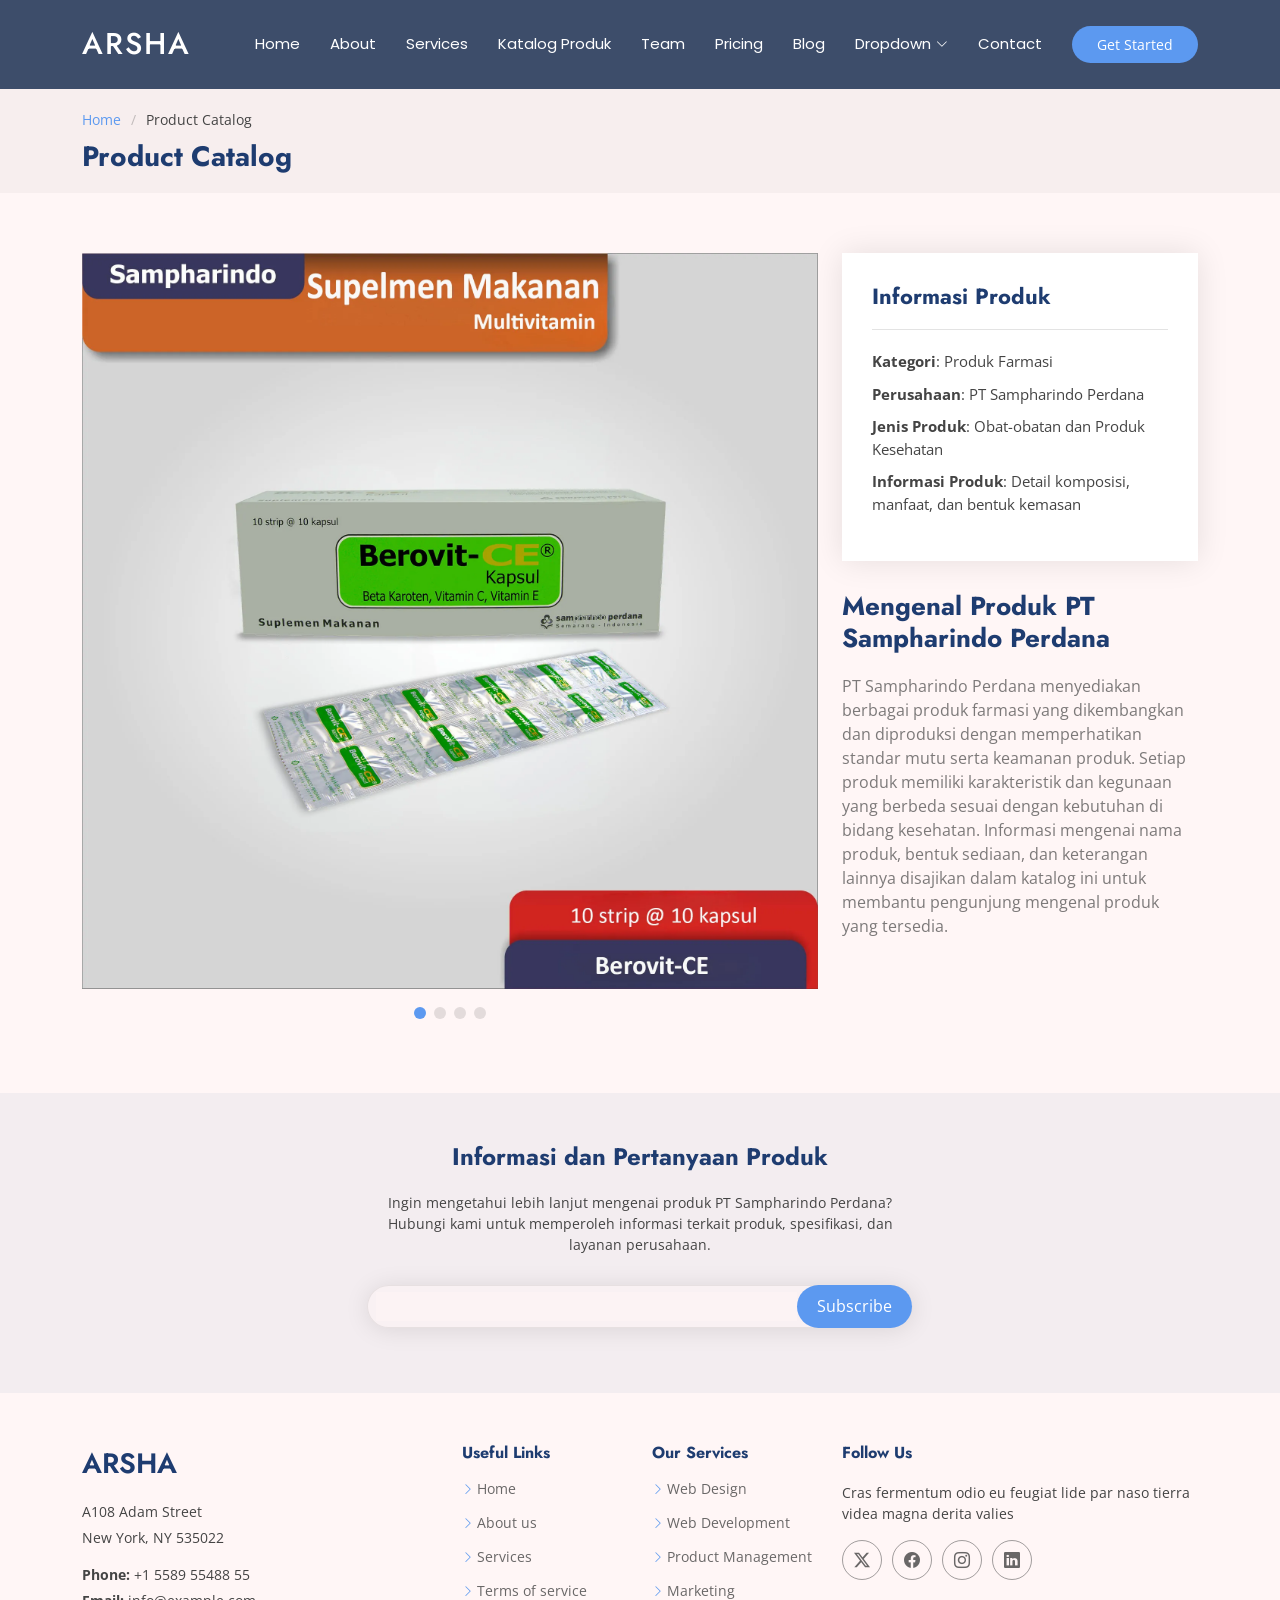
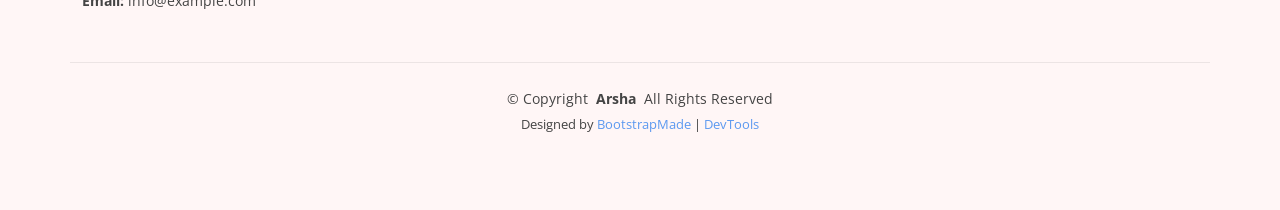
==== portfolio-details.html @ 128c1811 "first commit" ====
<!DOCTYPE html>
<html lang="en">

<head>
  <meta charset="utf-8">
  <meta content="width=device-width, initial-scale=1.0" name="viewport">
  <title>Portfolio Details - Arsha Bootstrap Template</title>
  <meta name="description" content="">
  <meta name="keywords" content="">

  <!-- Favicons -->
  <link href="assets/img/favicon.png" rel="icon">
  <link href="assets/img/apple-touch-icon.png" rel="apple-touch-icon">

  <!-- Fonts -->
  <link href="https://fonts.googleapis.com" rel="preconnect">
  <link href="https://fonts.gstatic.com" rel="preconnect" crossorigin>
  <link href="https://fonts.googleapis.com/css2?family=Open+Sans:ital,wght@0,300;0,400;0,500;0,600;0,700;0,800;1,300;1,400;1,500;1,600;1,700;1,800&family=Poppins:ital,wght@0,100;0,200;0,300;0,400;0,500;0,600;0,700;0,800;0,900;1,100;1,200;1,300;1,400;1,500;1,600;1,700;1,800;1,900&family=Jost:ital,wght@0,100;0,200;0,300;0,400;0,500;0,600;0,700;0,800;0,900;1,100;1,200;1,300;1,400;1,500;1,600;1,700;1,800;1,900&display=swap" rel="stylesheet">

  <!-- Vendor CSS Files -->
  <link href="assets/vendor/bootstrap/css/bootstrap.min.css" rel="stylesheet">
  <link href="assets/vendor/bootstrap-icons/bootstrap-icons.css" rel="stylesheet">
  <link href="assets/vendor/aos/aos.css" rel="stylesheet">
  <link href="assets/vendor/glightbox/css/glightbox.min.css" rel="stylesheet">
  <link href="assets/vendor/swiper/swiper-bundle.min.css" rel="stylesheet">

  <!-- Main CSS File -->
  <link href="assets/css/main.css" rel="stylesheet">

  <!-- =======================================================
  * Template Name: Arsha
  * Template URL: https://bootstrapmade.com/arsha-free-bootstrap-html-template-corporate/
  * Updated: Feb 22 2025 with Bootstrap v5.3.3
  * Author: BootstrapMade.com
  * License: https://bootstrapmade.com/license/
  ======================================================== -->
</head>

<body class="portfolio-details-page">

  <header id="header" class="header d-flex align-items-center sticky-top">
    <div class="container-fluid container-xl position-relative d-flex align-items-center">

      <a href="index.html" class="logo d-flex align-items-center me-auto">
        <!-- Uncomment the line below if you also wish to use an image logo -->
        <!-- <img src="assets/img/logo.webp" alt=""> -->
        <h1 class="sitename">Arsha</h1>
      </a>

      <nav id="navmenu" class="navmenu">
        <ul>
          <li><a href="#hero">Home</a></li>
          <li><a href="#about">About</a></li>
          <li><a href="#services">Services</a></li>
          <li><a href="#portfolio">Katalog Produk</a></li>
          <li><a href="#team">Team</a></li>
          <li><a href="#pricing">Pricing</a></li>
          <li><a href="blog.html">Blog</a></li>
          <li class="dropdown"><a href="#"><span>Dropdown</span> <i class="bi bi-chevron-down toggle-dropdown"></i></a>
            <ul>
              <li><a href="#">Dropdown 1</a></li>
              <li class="dropdown"><a href="#"><span>Deep Dropdown</span> <i class="bi bi-chevron-down toggle-dropdown"></i></a>
                <ul>
                  <li><a href="#">Deep Dropdown 1</a></li>
                  <li><a href="#">Deep Dropdown 2</a></li>
                  <li><a href="#">Deep Dropdown 3</a></li>
                  <li><a href="#">Deep Dropdown 4</a></li>
                  <li><a href="#">Deep Dropdown 5</a></li>
                </ul>
              </li>
              <li><a href="#">Dropdown 2</a></li>
              <li><a href="#">Dropdown 3</a></li>
              <li><a href="#">Dropdown 4</a></li>
            </ul>
          </li>
          <li><a href="#contact">Contact</a></li>
        </ul>
        <i class="mobile-nav-toggle d-xl-none bi bi-list"></i>
      </nav>

      <a class="btn-getstarted" href="#about">Get Started</a>

    </div>
  </header>

  <main class="main">

    <!-- Page Title -->
    <div class="page-title" data-aos="fade">
      <div class="container">
        <nav class="breadcrumbs">
          <ol>
            <li><a href="index.html">Home</a></li>
            <li class="current">Product Catalog</li>
          </ol>
        </nav>
        <h1>Product Catalog</h1>
      </div>
    </div><!-- End Page Title -->

    <!-- Portfolio Details Section -->
    <section id="portfolio-details" class="portfolio-details section">

      <div class="container" data-aos="fade-up" data-aos-delay="100">

        <div class="row gy-4">

          <div class="col-lg-8">
            <div class="portfolio-details-slider swiper init-swiper">

              <script type="application/json" class="swiper-config">
                {
                  "loop": true,
                  "speed": 600,
                  "autoplay": {
                    "delay": 5000
                  },
                  "slidesPerView": "auto",
                  "pagination": {
                    "el": ".swiper-pagination",
                    "type": "bullets",
                    "clickable": true
                  }
                }
              </script>

              <div class="swiper-wrapper align-items-center">

                <div class="swiper-slide">
                  <img src="assets/img/portfolio/produk kapsul 1.webp" alt="">
                </div>

                <div class="swiper-slide">
                  <img src="assets/img/portfolio/produk tablet 3.webp" alt="">
                </div>

                <div class="swiper-slide">
                  <img src="assets/img/portfolio/produksirup 1.webp" alt="">
                </div>

                <div class="swiper-slide">
                  <img src="assets/img/portfolio/produkkrim 1.webp" alt="">
                </div>

              </div>
              <div class="swiper-pagination"></div>
            </div>
          </div>

          <div class="col-lg-4">
            <div class="portfolio-info" data-aos="fade-up" data-aos-delay="200">
              <h3>Informasi Produk</h3>
              <ul>
                <li><strong>Kategori</strong>: Produk Farmasi</li>
                <li><strong>Perusahaan</strong>: PT Sampharindo Perdana</li>
                <li><strong>Jenis Produk</strong>: Obat-obatan dan Produk Kesehatan</li>
                <li><strong>Informasi Produk</strong>: Detail komposisi, manfaat, dan bentuk kemasan</li>
              </ul>
            </div>
            <div class="portfolio-description" data-aos="fade-up" data-aos-delay="300">
              <h2>Mengenal Produk PT Sampharindo Perdana</h2>
              <p>
                PT Sampharindo Perdana menyediakan berbagai produk farmasi yang dikembangkan dan diproduksi dengan memperhatikan standar mutu serta keamanan produk. Setiap produk memiliki karakteristik dan kegunaan yang berbeda sesuai dengan kebutuhan di bidang kesehatan. Informasi mengenai nama produk, bentuk sediaan, dan keterangan lainnya disajikan dalam katalog ini untuk membantu pengunjung mengenal produk yang tersedia.
              </p>
            </div>
          </div>

        </div>

      </div>

    </section><!-- /Portfolio Details Section -->

  </main>

  <footer id="footer" class="footer">

    <div class="footer-newsletter">
      <div class="container">
        <div class="row justify-content-center text-center">
          <div class="col-lg-6">
            <h4>Informasi dan Pertanyaan Produk</h4>
            <p>Ingin mengetahui lebih lanjut mengenai produk PT Sampharindo Perdana? Hubungi kami untuk memperoleh informasi terkait produk, spesifikasi, dan layanan perusahaan.</p>
            <form action="forms/newsletter.php" method="post" class="php-email-form">
              <div class="newsletter-form"><input type="email" name="email"><input type="submit" value="Subscribe"></div>
              <div class="loading">Loading</div>
              <div class="error-message"></div>
              <div class="sent-message">Your subscription request has been sent. Thank you!</div>
            </form>
          </div>
        </div>
      </div>
    </div>

    <div class="container footer-top">
      <div class="row gy-4">
        <div class="col-lg-4 col-md-6 footer-about">
          <a href="index.html" class="d-flex align-items-center">
            <span class="sitename">Arsha</span>
          </a>
          <div class="footer-contact pt-3">
            <p>A108 Adam Street</p>
            <p>New York, NY 535022</p>
            <p class="mt-3"><strong>Phone:</strong> <span>+1 5589 55488 55</span></p>
            <p><strong>Email:</strong> <span>info@example.com</span></p>
          </div>
        </div>

        <div class="col-lg-2 col-md-3 footer-links">
          <h4>Useful Links</h4>
          <ul>
            <li><i class="bi bi-chevron-right"></i> <a href="#">Home</a></li>
            <li><i class="bi bi-chevron-right"></i> <a href="#">About us</a></li>
            <li><i class="bi bi-chevron-right"></i> <a href="#">Services</a></li>
            <li><i class="bi bi-chevron-right"></i> <a href="#">Terms of service</a></li>
          </ul>
        </div>

        <div class="col-lg-2 col-md-3 footer-links">
          <h4>Our Services</h4>
          <ul>
            <li><i class="bi bi-chevron-right"></i> <a href="#">Web Design</a></li>
            <li><i class="bi bi-chevron-right"></i> <a href="#">Web Development</a></li>
            <li><i class="bi bi-chevron-right"></i> <a href="#">Product Management</a></li>
            <li><i class="bi bi-chevron-right"></i> <a href="#">Marketing</a></li>
          </ul>
        </div>

        <div class="col-lg-4 col-md-12">
          <h4>Follow Us</h4>
          <p>Cras fermentum odio eu feugiat lide par naso tierra videa magna derita valies</p>
          <div class="social-links d-flex">
            <a href=""><i class="bi bi-twitter-x"></i></a>
            <a href=""><i class="bi bi-facebook"></i></a>
            <a href=""><i class="bi bi-instagram"></i></a>
            <a href=""><i class="bi bi-linkedin"></i></a>
          </div>
        </div>

      </div>
    </div>

    <div class="container copyright text-center mt-4">
      <p>© <span>Copyright</span> <strong class="px-1 sitename">Arsha</strong> <span>All Rights Reserved</span></p>
      <div class="credits">
        <!-- All the links in the footer should remain intact. -->
        <!-- You can delete the links only if you've purchased the pro version. -->
        <!-- Licensing information: https://bootstrapmade.com/license/ -->
        <!-- Purchase the pro version with working PHP/AJAX contact form: [buy-url] -->
        Designed by <a href="https://bootstrapmade.com/">BootstrapMade</a> | <a href="https://bootstrapmade.com/tools/">DevTools</a>
      </div>
    </div>

  </footer>

  <!-- Scroll Top -->
  <a href="#" id="scroll-top" class="scroll-top d-flex align-items-center justify-content-center"><i class="bi bi-arrow-up-short"></i></a>

  <!-- Preloader -->
  <div id="preloader"></div>

  <!-- Vendor JS Files -->
  <script src="assets/vendor/bootstrap/js/bootstrap.bundle.min.js"></script>
  <script src="assets/vendor/php-email-form/validate.js"></script>
  <script src="assets/vendor/aos/aos.js"></script>
  <script src="assets/vendor/glightbox/js/glightbox.min.js"></script>
  <script src="assets/vendor/swiper/swiper-bundle.min.js"></script>
  <script src="assets/vendor/waypoints/noframework.waypoints.js"></script>
  <script src="assets/vendor/imagesloaded/imagesloaded.pkgd.min.js"></script>
  <script src="assets/vendor/isotope-layout/isotope.pkgd.min.js"></script>

  <!-- Main JS File -->
  <script src="assets/js/main.js"></script>

</body>

</html>
---- assets/css/main.css ----
/**
* Template Name: Arsha
* Template URL: https://bootstrapmade.com/arsha-free-bootstrap-html-template-corporate/
* Updated: Feb 22 2025 with Bootstrap v5.3.3
* Author: BootstrapMade.com
* License: https://bootstrapmade.com/license/
*/

/*--------------------------------------------------------------
# Font & Color Variables
# Help: https://bootstrapmade.com/color-system/
--------------------------------------------------------------*/
/* Fonts */
:root {
  --default-font: "Open Sans",  system-ui, -apple-system, "Segoe UI", Roboto, "Helvetica Neue", Arial, "Noto Sans", "Liberation Sans", sans-serif, "Apple Color Emoji", "Segoe UI Emoji", "Segoe UI Symbol", "Noto Color Emoji";
  --heading-font: "Jost",  sans-serif;
  --nav-font: "Poppins",  sans-serif;
}

/* Global Colors - The following color variables are used throughout the website. Updating them here will change the color scheme of the entire website */
:root { 
  --background-color: #fff6f6; /* Background color for the entire website, including individual sections */
  --default-color: #444444; /* Default color used for the majority of the text content across the entire website */
  --heading-color: #1e3c70; /* Color for headings, subheadings and title throughout the website */
  --accent-color: #5c99f0; /* Accent color that represents your brand on the website. It's used for buttons, links, and other elements that need to stand out */
  --surface-color: #ffffff; /* The surface color is used as a background of boxed elements within sections, such as cards, icon boxes, or other elements that require a visual separation from the global background. */
  --contrast-color: #ffffff; /* Contrast color for text, ensuring readability against backgrounds of accent, heading, or default colors. */
}

/* Nav Menu Colors - The following color variables are used specifically for the navigation menu. They are separate from the global colors to allow for more customization options */
:root {
  --nav-color: #ffffff;  /* The default color of the main navmenu links */
  --nav-hover-color: #47b2e4; /* Applied to main navmenu links when they are hovered over or active */
  --nav-mobile-background-color: #ffffff; /* Used as the background color for mobile navigation menu */
  --nav-dropdown-background-color: #ffffff; /* Used as the background color for dropdown items that appear when hovering over primary navigation items */
  --nav-dropdown-color: #444444; /* Used for navigation links of the dropdown items in the navigation menu. */
  --nav-dropdown-hover-color: #47b2e4; /* Similar to --nav-hover-color, this color is applied to dropdown navigation links when they are hovered over. */
}

/* Color Presets - These classes override global colors when applied to any section or element, providing reuse of the sam color scheme. */

.light-background {
  --background-color: #f5f6f8;
  --surface-color: #ffffff;
}

.dark-background {
  --background-color: #273169;
  --default-color: #ffffff;
  --heading-color: #ffffff;
  --surface-color: #4668a2;
  --contrast-color: #ffffff;
}

/* Smooth scroll */
:root {
  scroll-behavior: smooth;
}

/*--------------------------------------------------------------
# General Styling & Shared Classes
--------------------------------------------------------------*/
body {
  color: var(--default-color);
  background-color: var(--background-color);
  font-family: var(--default-font);
}

a {
  color: var(--accent-color);
  text-decoration: none;
  transition: 0.3s;
}

a:hover {
  color: color-mix(in srgb, var(--accent-color), transparent 25%);
  text-decoration: none;
}

h1,
h2,
h3,
h4,
h5,
h6 {
  color: var(--heading-color);
  font-family: var(--heading-font);
}

/* PHP Email Form Messages
------------------------------*/
.php-email-form .error-message {
  display: none;
  background: #df1529;
  color: #ffffff;
  text-align: left;
  padding: 15px;
  margin-bottom: 24px;
  font-weight: 600;
}

.php-email-form .sent-message {
  display: none;
  color: #ffffff;
  background: #059652;
  text-align: center;
  padding: 15px;
  margin-bottom: 24px;
  font-weight: 600;
}

.php-email-form .loading {
  display: none;
  background: var(--surface-color);
  text-align: center;
  padding: 15px;
  margin-bottom: 24px;
}

.php-email-form .loading:before {
  content: "";
  display: inline-block;
  border-radius: 50%;
  width: 24px;
  height: 24px;
  margin: 0 10px -6px 0;
  border: 3px solid var(--accent-color);
  border-top-color: var(--surface-color);
  animation: php-email-form-loading 1s linear infinite;
}

@keyframes php-email-form-loading {
  0% {
    transform: rotate(0deg);
  }

  100% {
    transform: rotate(360deg);
  }
}

/*--------------------------------------------------------------
# Global Header
--------------------------------------------------------------*/
.header {
  --background-color: #3d4d6a;
  --heading-color: #ffffff;
  color: var(--default-color);
  background-color: var(--background-color);
  padding: 15px 0;
  transition: all 0.5s;
  z-index: 997;
}

.header .logo {
  line-height: 1;
}

.header .logo img {
  max-height: 36px;
  margin-right: 8px;
}

.header .logo h1 {
  font-size: 30px;
  margin: 0;
  font-weight: 500;
  color: var(--heading-color);
  letter-spacing: 2px;
  text-transform: uppercase;
}

.header .btn-getstarted,
.header .btn-getstarted:focus {
  color: var(--contrast-color);
  background: var(--accent-color);
  font-size: 14px;
  padding: 8px 25px;
  margin: 0 0 0 30px;
  border-radius: 50px;
  transition: 0.3s;
}

.header .btn-getstarted:hover,
.header .btn-getstarted:focus:hover {
  color: var(--contrast-color);
  background: color-mix(in srgb, var(--accent-color), transparent 15%);
}

@media (max-width: 1200px) {
  .header .logo {
    order: 1;
  }

  .header .btn-getstarted {
    order: 2;
    margin: 0 15px 0 0;
    padding: 6px 15px;
  }

  .header .navmenu {
    order: 3;
  }
}

/* Index Page Header
------------------------------*/
.index-page .header {
  --background-color: rgba(255, 255, 255, 0);
  --heading-color: #ffffff;
  --nav-color: #ffffff;
}

/* Index Page Header on Scroll
------------------------------*/
.index-page.scrolled .header {
  --background-color: rgba(40, 58, 90, 0.9);
}

/*--------------------------------------------------------------
# Navigation Menu
--------------------------------------------------------------*/
/* Desktop Navigation */
@media (min-width: 1200px) {
  .navmenu {
    padding: 0;
  }

  .navmenu ul {
    margin: 0;
    padding: 0;
    display: flex;
    list-style: none;
    align-items: center;
  }

  .navmenu li {
    position: relative;
  }

  .navmenu a,
  .navmenu a:focus {
    color: var(--nav-color);
    padding: 18px 15px;
    font-size: 15px;
    font-family: var(--nav-font);
    font-weight: 400;
    display: flex;
    align-items: center;
    justify-content: space-between;
    white-space: nowrap;
    transition: 0.3s;
  }

  .navmenu a i,
  .navmenu a:focus i {
    font-size: 12px;
    line-height: 0;
    margin-left: 5px;
    transition: 0.3s;
  }

  .navmenu li:last-child a {
    padding-right: 0;
  }

  .navmenu li:hover>a,
  .navmenu .active,
  .navmenu .active:focus {
    color: var(--nav-hover-color);
  }

  .navmenu .dropdown ul {
    margin: 0;
    padding: 10px 0;
    background: var(--nav-dropdown-background-color);
    display: block;
    position: absolute;
    visibility: hidden;
    left: 14px;
    top: 130%;
    opacity: 0;
    transition: 0.3s;
    border-radius: 4px;
    z-index: 99;
    box-shadow: 0px 0px 30px rgba(0, 0, 0, 0.1);
  }

  .navmenu .dropdown ul li {
    min-width: 200px;
  }

  .navmenu .dropdown ul a {
    padding: 10px 20px;
    font-size: 15px;
    text-transform: none;
    color: var(--nav-dropdown-color);
  }

  .navmenu .dropdown ul a i {
    font-size: 12px;
  }

  .navmenu .dropdown ul a:hover,
  .navmenu .dropdown ul .active:hover,
  .navmenu .dropdown ul li:hover>a {
    color: var(--nav-dropdown-hover-color);
  }

  .navmenu .dropdown:hover>ul {
    opacity: 1;
    top: 100%;
    visibility: visible;
  }

  .navmenu .dropdown .dropdown ul {
    top: 0;
    left: -90%;
    visibility: hidden;
  }

  .navmenu .dropdown .dropdown:hover>ul {
    opacity: 1;
    top: 0;
    left: -100%;
    visibility: visible;
  }

  .navmenu .megamenu {
    position: static;
  }

  .navmenu .megamenu ul {
    margin: 0;
    padding: 10px;
    background: var(--nav-dropdown-background-color);
    box-shadow: 0px 0px 20px rgba(0, 0, 0, 0.1);
    position: absolute;
    top: 130%;
    left: 0;
    right: 0;
    visibility: hidden;
    opacity: 0;
    display: flex;
    transition: 0.3s;
    border-radius: 4px;
    z-index: 99;
  }

  .navmenu .megamenu ul li {
    flex: 1;
  }

  .navmenu .megamenu ul li a,
  .navmenu .megamenu ul li:hover>a {
    padding: 10px 20px;
    font-size: 15px;
    color: var(--nav-dropdown-color);
  }

  .navmenu .megamenu ul li a:hover,
  .navmenu .megamenu ul li .active,
  .navmenu .megamenu ul li .active:hover {
    color: var(--nav-dropdown-hover-color);
  }

  .navmenu .megamenu:hover>ul {
    opacity: 1;
    top: 100%;
    visibility: visible;
  }

  .navmenu .dd-box-shadow {
    box-shadow: 0px 0px 30px rgba(0, 0, 0, 0.1);
  }
}

/* Mobile Navigation */
@media (max-width: 1199px) {
  .mobile-nav-toggle {
    color: var(--nav-color);
    font-size: 28px;
    line-height: 0;
    margin-right: 10px;
    cursor: pointer;
    transition: color 0.3s;
  }

  .navmenu {
    padding: 0;
    z-index: 9997;
  }

  .navmenu ul {
    display: none;
    list-style: none;
    position: absolute;
    inset: 60px 20px 20px 20px;
    padding: 10px 0;
    margin: 0;
    border-radius: 6px;
    background-color: var(--nav-mobile-background-color);
    overflow-y: auto;
    transition: 0.3s;
    z-index: 9998;
    box-shadow: 0px 0px 30px rgba(0, 0, 0, 0.1);
  }

  .navmenu a,
  .navmenu a:focus {
    color: var(--nav-dropdown-color);
    padding: 10px 20px;
    font-family: var(--nav-font);
    font-size: 17px;
    font-weight: 500;
    display: flex;
    align-items: center;
    justify-content: space-between;
    white-space: nowrap;
    transition: 0.3s;
  }

  .navmenu a i,
  .navmenu a:focus i {
    font-size: 12px;
    line-height: 0;
    margin-left: 5px;
    width: 30px;
    height: 30px;
    display: flex;
    align-items: center;
    justify-content: center;
    border-radius: 50%;
    transition: 0.3s;
    background-color: color-mix(in srgb, var(--accent-color), transparent 90%);
  }

  .navmenu a i:hover,
  .navmenu a:focus i:hover {
    background-color: var(--accent-color);
    color: var(--contrast-color);
  }

  .navmenu a:hover,
  .navmenu .active,
  .navmenu .active:focus {
    color: var(--nav-dropdown-hover-color);
  }

  .navmenu .active i,
  .navmenu .active:focus i {
    background-color: var(--accent-color);
    color: var(--contrast-color);
    transform: rotate(180deg);
  }

  .navmenu .dropdown ul {
    position: static;
    display: none;
    z-index: 99;
    padding: 10px 0;
    margin: 10px 20px;
    background-color: var(--nav-dropdown-background-color);
    border: 1px solid color-mix(in srgb, var(--default-color), transparent 90%);
    box-shadow: none;
    transition: all 0.5s ease-in-out;
  }

  .navmenu .dropdown ul ul {
    background-color: rgba(33, 37, 41, 0.1);
  }

  .navmenu .dropdown>.dropdown-active {
    display: block;
    background-color: rgba(33, 37, 41, 0.03);
  }

  .mobile-nav-active {
    overflow: hidden;
  }

  .mobile-nav-active .mobile-nav-toggle {
    color: #fff;
    position: absolute;
    font-size: 32px;
    top: 15px;
    right: 15px;
    margin-right: 0;
    z-index: 9999;
  }

  .mobile-nav-active .navmenu {
    position: fixed;
    overflow: hidden;
    inset: 0;
    background: rgba(33, 37, 41, 0.8);
    transition: 0.3s;
  }

  .mobile-nav-active .navmenu>ul {
    display: block;
  }
}

/*--------------------------------------------------------------
# Global Footer
--------------------------------------------------------------*/
.footer {
  color: var(--default-color);
  background-color: var(--background-color);
  font-size: 14px;
  padding-bottom: 50px;
  position: relative;
}

.footer .footer-newsletter {
  background-color: color-mix(in srgb, var(--heading-color), transparent 95%);
  padding: 50px 0;
}

.footer .footer-newsletter h4 {
  font-size: 24px;
}

.footer .footer-newsletter .newsletter-form {
  margin-top: 30px;
  margin-bottom: 15px;
  padding: 6px 8px;
  position: relative;
  background-color: color-mix(in srgb, var(--background-color), transparent 50%);
  border: 1px solid color-mix(in srgb, var(--default-color), transparent 90%);
  box-shadow: 0px 2px 25px rgba(0, 0, 0, 0.1);
  display: flex;
  transition: 0.3s;
  border-radius: 50px;
}

.footer .footer-newsletter .newsletter-form:focus-within {
  border-color: var(--accent-color);
}

.footer .footer-newsletter .newsletter-form input[type=email] {
  border: 0;
  padding: 4px;
  width: 100%;
  background-color: color-mix(in srgb, var(--background-color), transparent 50%);
  color: var(--default-color);
}

.footer .footer-newsletter .newsletter-form input[type=email]:focus-visible {
  outline: none;
}

.footer .footer-newsletter .newsletter-form input[type=submit] {
  border: 0;
  font-size: 16px;
  padding: 0 20px;
  margin: -7px -8px -7px 0;
  background: var(--accent-color);
  color: var(--contrast-color);
  transition: 0.3s;
  border-radius: 50px;
}

.footer .footer-newsletter .newsletter-form input[type=submit]:hover {
  background: color-mix(in srgb, var(--accent-color), transparent 20%);
}

.footer .footer-top {
  padding-top: 50px;
}

.footer .social-links a {
  display: flex;
  align-items: center;
  justify-content: center;
  width: 40px;
  height: 40px;
  border-radius: 50%;
  border: 1px solid color-mix(in srgb, var(--default-color), transparent 50%);
  font-size: 16px;
  color: color-mix(in srgb, var(--default-color), transparent 20%);
  margin-right: 10px;
  transition: 0.3s;
}

.footer .social-links a:hover {
  color: var(--accent-color);
  border-color: var(--accent-color);
}

.footer h4 {
  font-size: 16px;
  font-weight: bold;
  position: relative;
  padding-bottom: 12px;
}

.footer .footer-links {
  margin-bottom: 30px;
}

.footer .footer-links ul {
  list-style: none;
  padding: 0;
  margin: 0;
}

.footer .footer-links ul i {
  margin-right: 3px;
  font-size: 12px;
  line-height: 0;
  color: var(--accent-color);
}

.footer .footer-links ul li {
  padding: 10px 0;
  display: flex;
  align-items: center;
}

.footer .footer-links ul li:first-child {
  padding-top: 0;
}

.footer .footer-links ul a {
  display: inline-block;
  color: color-mix(in srgb, var(--default-color), transparent 20%);
  line-height: 1;
}

.footer .footer-links ul a:hover {
  color: var(--accent-color);
}

.footer .footer-about a {
  color: var(--heading-color);
  font-size: 28px;
  font-weight: 600;
  text-transform: uppercase;
  font-family: var(--heading-font);
}

.footer .footer-contact p {
  margin-bottom: 5px;
}

.footer .copyright {
  padding-top: 25px;
  padding-bottom: 25px;
  border-top: 1px solid color-mix(in srgb, var(--default-color), transparent 90%);
}

.footer .copyright p {
  margin-bottom: 0;
}

.footer .credits {
  margin-top: 6px;
  font-size: 13px;
}

/*--------------------------------------------------------------
# Preloader
--------------------------------------------------------------*/
#preloader {
  position: fixed;
  inset: 0;
  z-index: 999999;
  overflow: hidden;
  background: var(--background-color);
  transition: all 0.6s ease-out;
}

#preloader:before {
  content: "";
  position: fixed;
  top: calc(50% - 30px);
  left: calc(50% - 30px);
  border: 6px solid #ffffff;
  border-color: var(--accent-color) transparent var(--accent-color) transparent;
  border-radius: 50%;
  width: 60px;
  height: 60px;
  animation: animate-preloader 1.5s linear infinite;
}

@keyframes animate-preloader {
  0% {
    transform: rotate(0deg);
  }

  100% {
    transform: rotate(360deg);
  }
}

/*--------------------------------------------------------------
# Scroll Top Button
--------------------------------------------------------------*/
.scroll-top {
  position: fixed;
  visibility: hidden;
  opacity: 0;
  right: 15px;
  bottom: -15px;
  z-index: 99999;
  background-color: var(--accent-color);
  width: 44px;
  height: 44px;
  border-radius: 50px;
  transition: all 0.4s;
}

.scroll-top i {
  font-size: 24px;
  color: var(--contrast-color);
  line-height: 0;
}

.scroll-top:hover {
  background-color: color-mix(in srgb, var(--accent-color), transparent 20%);
  color: var(--contrast-color);
}

.scroll-top.active {
  visibility: visible;
  opacity: 1;
  bottom: 15px;
}

/*--------------------------------------------------------------
# Disable aos animation delay on mobile devices
--------------------------------------------------------------*/
@media screen and (max-width: 768px) {
  [data-aos-delay] {
    transition-delay: 0 !important;
  }
}

/*--------------------------------------------------------------
# Global Page Titles & Breadcrumbs
--------------------------------------------------------------*/
.page-title {
  --background-color: color-mix(in srgb, var(--default-color), transparent 96%);
  color: var(--default-color);
  background-color: var(--background-color);
  padding: 20px 0;
  position: relative;
}

.page-title h1 {
  font-size: 28px;
  font-weight: 700;
  margin: 0;
}

.page-title .breadcrumbs ol {
  display: flex;
  flex-wrap: wrap;
  list-style: none;
  padding: 0 0 10px 0;
  margin: 0;
  font-size: 14px;
}

.page-title .breadcrumbs ol li+li {
  padding-left: 10px;
}

.page-title .breadcrumbs ol li+li::before {
  content: "/";
  display: inline-block;
  padding-right: 10px;
  color: color-mix(in srgb, var(--default-color), transparent 70%);
}

/*--------------------------------------------------------------
# Global Sections
--------------------------------------------------------------*/
section,
.section {
  color: var(--default-color);
  background-color: var(--background-color);
  padding: 60px 0;
  scroll-margin-top: 88px;
  overflow: clip;
}

@media (max-width: 1199px) {

  section,
  .section {
    scroll-margin-top: 66px;
  }
}

/*--------------------------------------------------------------
# Global Section Titles
--------------------------------------------------------------*/
.section-title {
  text-align: center;
  padding-bottom: 60px;
  position: relative;
}

.section-title h2 {
  font-size: 32px;
  font-weight: 700;
  margin-bottom: 20px;
  padding-bottom: 20px;
  text-transform: uppercase;
  position: relative;
}

.section-title h2:before {
  content: "";
  position: absolute;
  display: block;
  width: 160px;
  height: 1px;
  background: color-mix(in srgb, var(--default-color), transparent 60%);
  left: 0;
  right: 0;
  bottom: 1px;
  margin: auto;
}

.section-title h2::after {
  content: "";
  position: absolute;
  display: block;
  width: 60px;
  height: 3px;
  background: var(--accent-color);
  left: 0;
  right: 0;
  bottom: 0;
  margin: auto;
}

.section-title p {
  margin-bottom: 0;
}

/*--------------------------------------------------------------
# Hero Section
--------------------------------------------------------------*/
.hero {
  width: 100%;
  min-height: 80vh;
  position: relative;
  padding: 120px 0 60px 0;
  display: flex;
  align-items: center;
}

.hero h1 {
  margin: 0;
  font-size: 48px;
  font-weight: 700;
  line-height: 56px;
}

.hero p {
  color: color-mix(in srgb, var(--default-color), transparent 30%);
  margin: 5px 0 30px 0;
  font-size: 22px;
  line-height: 1.3;
  font-weight: 600;
}

.hero .btn-get-started {
  color: var(--contrast-color);
  background: var(--accent-color);
  font-family: var(--heading-font);
  font-weight: 500;
  font-size: 15px;
  letter-spacing: 1px;
  display: inline-block;
  padding: 10px 28px 12px 28px;
  border-radius: 50px;
  transition: 0.5s;
}

.hero .btn-get-started:hover {
  color: var(--contrast-color);
  background: color-mix(in srgb, var(--accent-color), transparent 15%);
}

.hero .btn-watch-video {
  font-size: 16px;
  transition: 0.5s;
  margin-left: 25px;
  color: var(--default-color);
  font-weight: 600;
}

.hero .btn-watch-video i {
  color: var(--contrast-color);
  font-size: 32px;
  transition: 0.3s;
  line-height: 0;
  margin-right: 8px;
}

.hero .btn-watch-video:hover {
  color: var(--accent-color);
}

.hero .btn-watch-video:hover i {
  color: color-mix(in srgb, var(--accent-color), transparent 15%);
}

.hero .animated {
  animation: up-down 2s ease-in-out infinite alternate-reverse both;
}

@media (max-width: 640px) {
  .hero h1 {
    font-size: 28px;
    line-height: 36px;
  }

  .hero p {
    font-size: 18px;
    line-height: 24px;
    margin-bottom: 30px;
  }

  .hero .btn-get-started,
  .hero .btn-watch-video {
    font-size: 13px;
  }
}

@keyframes up-down {
  0% {
    transform: translateY(10px);
  }

  100% {
    transform: translateY(-10px);
  }
}

/*--------------------------------------------------------------
# Clients Section
--------------------------------------------------------------*/
.clients {
  padding: 12px 0;
}

.clients .swiper {
  padding: 10px 0;
}

.clients .swiper-wrapper {
  height: auto;
}

.clients .swiper-slide img {
  transition: 0.3s;
  padding: 0 10px;
}

.clients .swiper-slide img:hover {
  transform: scale(1.1);
}

/*--------------------------------------------------------------
# About Section
--------------------------------------------------------------*/
.about ul {
  list-style: none;
  padding: 0;
}

.about ul li {
  padding-bottom: 5px;
  display: flex;
  align-items: center;
}

.about ul i {
  font-size: 20px;
  padding-right: 4px;
  color: var(--accent-color);
  }

.about .read-more {
  color: var(--accent-color);
  font-family: var(--heading-font);
  font-weight: 500;
  font-size: 16px;
  letter-spacing: 1px;
  padding: 8px 28px;
  border-radius: 5px;
  transition: 0.3s;
  display: inline-flex;
  align-items: center;
  justify-content: center;
  border: 2px solid var(--accent-color);
}

.about .read-more i {
  font-size: 18px;
  margin-left: 5px;
  line-height: 0;
  transition: 0.3s;
}

.about .read-more:hover {
  background: var(--accent-color);
  color: var(--contrast-color);
}

.about .read-more:hover i {
  transform: translate(7px, 0);
}

.about img {
  position: relative;
  left: 200px;
}

/*--------------------------------------------------------------
# Why Us Section
--------------------------------------------------------------*/
.why-us {
  padding: 30px 0;
}

.why-us .content h3 {
  font-weight: 400;
  font-size: 34px;
}

.why-us .content p {
  color: color-mix(in srgb, var(--default-color), transparent 30%);
}

.why-us .faq-container .faq-item {
  background-color: var(--surface-color);
  position: relative;
  padding: 20px;
  margin-bottom: 20px;
  box-shadow: 0px 5px 25px 0px rgba(0, 0, 0, 0.1);
  overflow: hidden;
}

.why-us .faq-container .faq-item:last-child {
  margin-bottom: 0;
}

.why-us .faq-container .faq-item h3 {
  font-weight: 500;
  font-size: 17px;
  line-height: 24px;
  margin: 0 30px 0 0;
  transition: 0.3s;
  cursor: pointer;
}

.why-us .faq-container .faq-item h3 span {
  color: var(--accent-color);
  padding-right: 5px;
  font-weight: 600;
}

.why-us .faq-container .faq-item h3:hover {
  color: var(--accent-color);
}

.why-us .faq-container .faq-item .faq-content {
  display: grid;
  grid-template-rows: 0fr;
  transition: 0.3s ease-in-out;
  visibility: hidden;
  opacity: 0;
}

.why-us .faq-container .faq-item .faq-content p {
  margin-bottom: 0;
  overflow: hidden;
}

.why-us .faq-container .faq-item .faq-icon {
  position: absolute;
  top: 22px;
  left: 20px;
  font-size: 22px;
  line-height: 0;
  transition: 0.3s;
  color: var(--accent-color);
}

.why-us .faq-container .faq-item .faq-toggle {
  position: absolute;
  top: 20px;
  right: 20px;
  font-size: 16px;
  line-height: 0;
  transition: 0.3s;
  cursor: pointer;
}

.why-us .faq-container .faq-item .faq-toggle:hover {
  color: var(--accent-color);
}

.why-us .faq-container .faq-active h3 {
  color: var(--accent-color);
}

.why-us .faq-container .faq-active .faq-content {
  grid-template-rows: 1fr;
  visibility: visible;
  opacity: 1;
  padding-top: 10px;
}

.why-us .faq-container .faq-active .faq-toggle {
  transform: rotate(90deg);
  color: var(--accent-color);
}

.why-us .why-us-img {
  display: flex;
  align-items: center;
  justify-content: center;
}

.why-us .why-us-img img {
  max-height: 70%;
}

/*--------------------------------------------------------------
# Skills Section
--------------------------------------------------------------*/
.skills .content h3 {
  font-size: 2rem;
  font-weight: 700;
}

.skills .content p {
  color: color-mix(in srgb, var(--default-color), transparent 30%);
}

.skills .content p:last-child {
  margin-bottom: 0;
}

.skills .content ul {
  list-style: none;
  padding: 0;
}

.skills .content ul li {
  padding-bottom: 10px;
}

.skills .progress {
  height: 60px;
  display: block;
  background: none;
  border-radius: 0;
}

.skills .progress .skill {
  color: var(--default-color);
  padding: 0;
  margin: 0 0 6px 0;
  text-transform: uppercase;
  display: block;
  font-weight: 600;
  font-family: var(--heading-font);
}

.skills .progress .skill .val {
  float: right;
  font-style: normal;
}

.skills .progress-bar-wrap {
  background: color-mix(in srgb, var(--heading-color), transparent 90%);
  height: 10px;
}

.skills .progress-bar {
  width: 1px;
  height: 10px;
  transition: 0.9s;
  background-color: var(--heading-color);
}

/*--------------------------------------------------------------
# Services Section
--------------------------------------------------------------*/
.services .service-item {
  background-color: var(--surface-color);
  box-shadow: 0px 5px 90px 0px rgba(0, 0, 0, 0.1);
  padding: 50px 30px;
  transition: all ease-in-out 0.4s;
  height: 100%;
}

.services .service-item .icon {
  margin-bottom: 10px;
}

.services .service-item .icon i {
  color: var(--accent-color);
  font-size: 36px;
  transition: 0.3s;
}

.steps-content h3 {
  text-align: center;
}

.services .service-item h4 {
  font-weight: 700;
  margin-bottom: 15px;
  font-size: 20px;
}

.services .service-item h4 a {
  color: var(--heading-color);
  transition: ease-in-out 0.3s;
}

.services .service-item p {
  line-height: 24px;
  font-size: 14px;
  margin-bottom: 0;
  text-align: justify;
}

.services .service-item:hover {
  transform: translateY(-10px);
}

.services .service-item:hover h4 a {
  color: var(--accent-color);
}

.steps-item .steps-image img {
  width: 270px !important;
  max-width: 270px !important;
  height: 250px !important;
  object-fit: contain !important;
  display: block;
  margin: 0 auto;
}

/*--------------------------------------------------------------
# Work Process Section
--------------------------------------------------------------*/
.work-process .steps-item {
  background: var(--surface-color);
  border-radius: 20px;
  height: 100%;
  transition: all 0.3s ease-in-out;
  box-shadow: 0 5px 20px color-mix(in srgb, var(--default-color), transparent 92%);
}

.work-process .steps-item .steps-image {
  border-radius: 20px 20px 0 0;
  overflow: hidden;
}

.work-process .steps-item:hover {
  transform: translateY(-10px);
  box-shadow: 0 15px 30px color-mix(in srgb, var(--accent-color), transparent 85%);
}

.work-process .steps-item:hover .steps-number {
  background: var(--accent-color);
  color: var(--contrast-color);
}

.work-process .steps-item:hover .steps-image img {
  transform: scale(1.1);
}

.work-process .steps-image {
  position: relative;
  height: 280px;
}

.work-process .steps-image img {
  width: 100%;
  height: 100%;
  object-fit: cover;
  transition: transform 0.6s ease;
}

.work-process .steps-content {
  position: relative;
  padding: 40px 30px 30px;
}

.work-process .steps-content .steps-number {
  position: absolute;
  left: 30px;
  top: -30px;
  width: 60px;
  height: 60px;
  background: var(--accent-color);
  color: var(--contrast-color);
  border-radius: 50%;
  font-family: var(--heading-font);
  font-size: 24px;
  font-weight: 700;
  display: flex;
  align-items: center;
  justify-content: center;
  transition: all 0.3s ease-in-out;
}

.work-process .steps-content h3 {
  font-size: 24px;
  font-weight: 700;
  margin-bottom: 15px;
}

.work-process .steps-content p {
  font-size: 15px;
  color: color-mix(in srgb, var(--default-color), transparent 20%);
  margin-bottom: 25px;
}

.work-process .steps-features .feature-item {
  display: flex;
  align-items: center;
  margin-bottom: 12px;
}

.work-process .steps-features .feature-item:last-child {
  margin-bottom: 0;
}

.work-process .steps-features .feature-item i {
  color: var(--accent-color);
  font-size: 18px;
  margin-right: 10px;
}

.work-process .steps-features .feature-item span {
  font-size: 14px;
  color: color-mix(in srgb, var(--default-color), transparent 15%);
}

@media (max-width: 1199px) {
  .work-process .steps-image {
    height: 240px;
  }

  .work-process .steps-content {
    padding: 35px 25px 25px;
  }

  .work-process .steps-content h3 {
    font-size: 22px;
  }
}

@media (max-width: 991px) {
  .work-process .steps-item {
    margin-bottom: 30px;
  }

  .work-process .steps-image {
    height: 220px;
  }

  .work-process .steps-content {
    padding: 30px 20px 20px;
  }

  .work-process .steps-content .steps-number {
    width: 50px;
    height: 50px;
    font-size: 20px;
    left: 25px;
    top: -25px;
  }

  .work-process .steps-content h3 {
    font-size: 20px;
    margin-bottom: 12px;
  }

  .work-process .steps-content p {
    font-size: 14px;
    margin-bottom: 20px;
  }
}

/*--------------------------------------------------------------
# Call To Action Section
--------------------------------------------------------------*/
.call-to-action {
  padding: 120px 0;
  position: relative;
  clip-path: inset(0);
}

.call-to-action img {
  position: fixed;
  top: 0;
  left: 0;
  display: block;
  width: 100%;
  height: 100%;
  object-fit: cover;
  z-index: 1;
}

.call-to-action:before {
  content: "";
  background: color-mix(in srgb, var(--background-color), transparent 35%);
  position: absolute;
  inset: 0;
  z-index: 2;
}

.call-to-action .container {
  position: relative;
  z-index: 3;
}

.call-to-action h3 {
  color: var(--default-color);
  font-size: 28px;
  font-weight: 700;
}

.call-to-action p {
  color: var(--default-color);
}

.call-to-action .cta-btn {
  font-family: var(--heading-font);
  font-weight: 500;
  font-size: 16px;
  letter-spacing: 1px;
  display: inline-block;
  padding: 12px 40px;
  border-radius: 50px;
  transition: 0.5s;
  margin: 10px;
  border: 2px solid var(--contrast-color);
  color: var(--contrast-color);
}

.call-to-action .cta-btn:hover {
  background: var(--accent-color);
  border: 2px solid var(--accent-color);
}

/*--------------------------------------------------------------
# Portfolio Section
--------------------------------------------------------------*/
.portfolio .portfolio-filters {
  padding: 0;
  margin: 0 auto 20px auto;
  list-style: none;
  text-align: center;
}

.portfolio .portfolio-filters li {
  cursor: pointer;
  display: inline-block;
  padding: 8px 20px 10px 20px;
  margin: 0;
  font-size: 15px;
  font-weight: 500;
  line-height: 1;
  margin-bottom: 5px;
  border-radius: 50px;
  transition: all 0.3s ease-in-out;
  font-family: var(--heading-font);
}

.portfolio .portfolio-filters li:hover,
.portfolio .portfolio-filters li.filter-active {
  color: var(--contrast-color);
  background-color: var(--accent-color);
}

.portfolio .portfolio-filters li:first-child {
  margin-left: 0;
}

.portfolio .portfolio-filters li:last-child {
  margin-right: 0;
}

@media (max-width: 575px) {
  .portfolio .portfolio-filters li {
    font-size: 14px;
    margin: 0 0 10px 0;
  }
}

.portfolio .portfolio-item {
  position: relative;
  overflow: hidden;
}

.portfolio .portfolio-item .portfolio-info {
  opacity: 0;
  position: absolute;
  left: 12px;
  right: 12px;
  bottom: -100%;
  z-index: 3;
  transition: all ease-in-out 0.5s;
  background: color-mix(in srgb, var(--background-color), transparent 10%);
  padding: 15px;
}

.portfolio .portfolio-item .portfolio-info h4 {
  font-size: 18px;
  font-weight: 600;
  padding-right: 50px;
}

.portfolio .portfolio-item .portfolio-info p {
  color: color-mix(in srgb, var(--default-color), transparent 30%);
  font-size: 14px;
  margin-bottom: 0;
  padding-right: 50px;
}

.portfolio .portfolio-item .portfolio-info .preview-link,
.portfolio .portfolio-item .portfolio-info .details-link {
  position: absolute;
  right: 50px;
  font-size: 24px;
  top: calc(50% - 14px);
  color: color-mix(in srgb, var(--default-color), transparent 30%);
  transition: 0.3s;
  line-height: 0;
}

.portfolio .portfolio-item .portfolio-info .preview-link:hover,
.portfolio .portfolio-item .portfolio-info .details-link:hover {
  color: var(--accent-color);
}

.portfolio .portfolio-item .portfolio-info .details-link {
  right: 14px;
  font-size: 28px;
}

.portfolio .portfolio-item:hover .portfolio-info {
  opacity: 1;
  bottom: 0;
}

/*--------------------------------------------------------------
# Team Section
--------------------------------------------------------------*/
.team .team-member {
  background-color: var(--surface-color);
  box-shadow: 0px 2px 15px rgba(0, 0, 0, 0.1);
  position: relative;
  border-radius: 5px;
  transition: 0.5s;
  padding: 30px;
  height: 100%;
}

@media (max-width: 468px) {
  .team .team-member {
    flex-direction: column;
    justify-content: center !important;
    align-items: center !important;
  }
}

.team .team-member .pic {
  overflow: hidden;
  width: 150px;
  border-radius: 50%;
  flex-shrink: 0;
}

.team .team-member .pic img {
  transition: ease-in-out 0.3s;
}

.team .team-member:hover {
  transform: translateY(-10px);
}

.team .team-member .member-info {
  padding-left: 30px;
}

@media (max-width: 468px) {
  .team .team-member .member-info {
    padding: 30px 0 0 0;
    text-align: center;
  }
}

.team .team-member h4 {
  font-weight: 700;
  margin-bottom: 5px;
  font-size: 20px;
}

.team .team-member span {
  display: block;
  font-size: 15px;
  padding-bottom: 10px;
  position: relative;
  font-weight: 500;
}

.team .team-member span::after {
  content: "";
  position: absolute;
  display: block;
  width: 50px;
  height: 1px;
  background: color-mix(in srgb, var(--default-color), transparent 85%);
  bottom: 0;
  left: 0;
}

@media (max-width: 468px) {
  .team .team-member span::after {
    left: calc(50% - 25px);
  }
}

.team .team-member p {
  margin: 10px 0 0 0;
  font-size: 14px;
}

.team .team-member .social {
  margin-top: 12px;
  display: flex;
  align-items: center;
  justify-content: start;
  width: 100%;
}

@media (max-width: 468px) {
  .team .team-member .social {
    justify-content: center;
  }
}

.team .team-member .social a {
  background: color-mix(in srgb, var(--default-color), transparent 94%);
  transition: ease-in-out 0.3s;
  display: flex;
  align-items: center;
  justify-content: center;
  border-radius: 50px;
  width: 36px;
  height: 36px;
}

.team .team-member .social a i {
  color: color-mix(in srgb, var(--default-color), transparent 20%);
  font-size: 16px;
  margin: 0 2px;
}

.team .team-member .social a:hover {
  background: var(--accent-color);
}

.team .team-member .social a:hover i {
  color: var(--contrast-color);
}

.team .team-member .social a+a {
  margin-left: 8px;
}

/*--------------------------------------------------------------
# Pricing Section
--------------------------------------------------------------*/
.pricing .pricing-item {
  background-color: var(--surface-color);
  box-shadow: 0 3px 20px -2px rgba(0, 0, 0, 0.1);
  border-top: 4px solid var(--background-color);
  padding: 60px 40px;
  height: 100%;
  border-radius: 5px;
}

.pricing h3 {
  font-weight: 600;
  margin-bottom: 15px;
  font-size: 20px;
}

.pricing h4 {
  color: var(--accent-color);
  font-size: 48px;
  font-weight: 400;
  font-family: var(--heading-font);
  margin-bottom: 0;
}

.pricing h4 sup {
  font-size: 28px;
}

.pricing h4 span {
  color: color-mix(in srgb, var(--default-color), transparent 50%);
  font-size: 18px;
}

.pricing ul {
  padding: 20px 0;
  list-style: none;
  color: color-mix(in srgb, var(--default-color), transparent 30%);
  text-align: left;
  line-height: 20px;
}

.pricing ul li {
  padding: 10px 0;
  display: flex;
  align-items: center;
}

.pricing ul i {
  color: #059652;
  font-size: 24px;
  padding-right: 3px;
}

.pricing ul .na {
  color: color-mix(in srgb, var(--default-color), transparent 60%);
}

.pricing ul .na i {
  color: color-mix(in srgb, var(--default-color), transparent 60%);
}

.pricing ul .na span {
  text-decoration: line-through;
}

.pricing .buy-btn {
  color: var(--accent-color);
  display: inline-block;
  padding: 8px 35px 10px 35px;
  border-radius: 50px;
  transition: none;
  font-size: 16px;
  font-weight: 500;
  font-family: var(--heading-font);
  transition: 0.3s;
  border: 1px solid var(--accent-color);
}

.pricing .buy-btn:hover {
  background: var(--accent-color);
  color: var(--contrast-color);
}

.pricing .featured {
  border-top-color: var(--accent-color);
}

.pricing .featured .buy-btn {
  background: var(--accent-color);
  color: var(--contrast-color);
}

@media (max-width: 992px) {
  .pricing .box {
    max-width: 60%;
    margin: 0 auto 30px auto;
  }
}

@media (max-width: 767px) {
  .pricing .box {
    max-width: 80%;
    margin: 0 auto 30px auto;
  }
}

@media (max-width: 420px) {
  .pricing .box {
    max-width: 100%;
    margin: 0 auto 30px auto;
  }
}

/*--------------------------------------------------------------
# Testimonials Section
--------------------------------------------------------------*/
.testimonials .section-header {
  margin-bottom: 40px;
}

.testimonials .testimonials-carousel,
.testimonials .testimonials-slider {
  overflow: hidden;
}

.testimonials .testimonial-item {
  text-align: center;
}

.testimonials .testimonial-item .testimonial-img {
  width: 120px;
  border-radius: 50%;
  border: 4px solid var(--background-color);
  margin: 0 auto;
}

.testimonials .testimonial-item h3 {
  font-size: 20px;
  font-weight: bold;
  margin: 10px 0 5px 0;
}

.testimonials .testimonial-item h4 {
  font-size: 14px;
  color: color-mix(in srgb, var(--default-color), transparent 40%);
  margin: 0 0 15px 0;
}

.testimonials .testimonial-item .stars {
  margin-bottom: 15px;
}

.testimonials .testimonial-item .stars i {
  color: #ffc107;
  margin: 0 1px;
}

.testimonials .testimonial-item .quote-icon-left,
.testimonials .testimonial-item .quote-icon-right {
  color: color-mix(in srgb, var(--accent-color), transparent 50%);
  font-size: 26px;
  line-height: 0;
}

.testimonials .testimonial-item .quote-icon-left {
  display: inline-block;
  left: -5px;
  position: relative;
}

.testimonials .testimonial-item .quote-icon-right {
  display: inline-block;
  right: -5px;
  position: relative;
  top: 10px;
  transform: scale(-1, -1);
}

.testimonials .testimonial-item p {
  font-style: italic;
  margin: 0 auto 15px auto;
}

.testimonials .swiper-wrapper {
  height: auto;
}

.testimonials .swiper-pagination {
  margin-top: 20px;
  position: relative;
}

.testimonials .swiper-pagination .swiper-pagination-bullet {
  width: 12px;
  height: 12px;
  opacity: 1;
  background-color: color-mix(in srgb, var(--default-color), transparent 85%);
}

.testimonials .swiper-pagination .swiper-pagination-bullet-active {
  background-color: var(--accent-color);
}

@media (min-width: 992px) {
  .testimonials .testimonial-item p {
    width: 80%;
  }
}

/*--------------------------------------------------------------
# Faq 2 Section
--------------------------------------------------------------*/
.faq-2 .faq-container {
  margin-top: 15px;
}

.faq-2 .faq-container .faq-item {
  background-color: var(--surface-color);
  position: relative;
  padding: 20px;
  margin-bottom: 20px;
  overflow: hidden;
}

.faq-2 .faq-container .faq-item:last-child {
  margin-bottom: 0;
}

.faq-2 .faq-container .faq-item h3 {
  font-weight: 600;
  font-size: 18px;
  line-height: 24px;
  margin: 0 30px 0 32px;
  transition: 0.3s;
  cursor: pointer;
}

.faq-2 .faq-container .faq-item h3 span {
  color: var(--accent-color);
  padding-right: 5px;
}

.faq-2 .faq-container .faq-item h3:hover {
  color: var(--accent-color);
}

.faq-2 .faq-container .faq-item .faq-content {
  display: grid;
  grid-template-rows: 0fr;
  transition: 0.3s ease-in-out;
  visibility: hidden;
  opacity: 0;
}

.faq-2 .faq-container .faq-item .faq-content p {
  margin-bottom: 0;
  overflow: hidden;
}

.faq-2 .faq-container .faq-item .faq-icon {
  position: absolute;
  top: 22px;
  left: 20px;
  font-size: 20px;
  line-height: 0;
  transition: 0.3s;
  color: var(--accent-color);
}

.faq-2 .faq-container .faq-item .faq-toggle {
  position: absolute;
  top: 20px;
  right: 20px;
  font-size: 16px;
  line-height: 0;
  transition: 0.3s;
  cursor: pointer;
}

.faq-2 .faq-container .faq-item .faq-toggle:hover {
  color: var(--accent-color);
}

.faq-2 .faq-container .faq-active h3 {
  color: var(--accent-color);
}

.faq-2 .faq-container .faq-active .faq-content {
  grid-template-rows: 1fr;
  visibility: visible;
  opacity: 1;
  padding-top: 10px;
}

.faq-2 .faq-container .faq-active .faq-toggle {
  transform: rotate(90deg);
  color: var(--accent-color);
}

/*--------------------------------------------------------------
# Subscribe Section
--------------------------------------------------------------*/
.subscribe .container {
  padding: 80px 80px 0 80px;
  background: color-mix(in srgb, var(--default-color), transparent 96%);
  border-radius: 15px;
}

@media (max-width: 992px) {
  .subscribe .container {
    padding: 60px 60px 0 60px;
  }
}

@media (max-width: 575px) {
  .subscribe .container {
    padding: 25px 15px 0 15px;
    border-radius: 0;
  }
}

.subscribe .cta-content h2 {
  font-size: 2.5rem;
  font-weight: 700;
  margin-bottom: 1rem;
}

.subscribe .cta-content p {
  font-size: 1.1rem;
  margin-bottom: 2rem;
}

.subscribe .cta-form .form-control {
  height: 50px;
  border-radius: 25px 0 0 25px;
  border: 1px solid var(--accent-color);
  padding-left: 20px;
}

.subscribe .cta-form .form-control:focus {
  box-shadow: none;
  border-color: var(--accent-color);
}

.subscribe .cta-form .btn {
  height: 50px;
  border-radius: 0 25px 25px 0;
  background-color: var(--accent-color);
  border-color: var(--accent-color);
  color: var(--contrast-color);
  padding: 0 30px;
  font-weight: 600;
  transition: all 0.3s ease;
}

.subscribe .cta-form .btn:hover {
  background-color: color-mix(in srgb, var(--accent-color), black 10%);
  border-color: color-mix(in srgb, var(--accent-color), black 10%);
}

@media (max-width: 575px) {
  .subscribe .cta-form .btn {
    padding: 0 15px;
  }
}

@media (max-width: 991px) {
  .subscribe .cta-content {
    text-align: center;
    margin-bottom: 2rem;
  }

  .subscribe .cta-image {
    text-align: center;
  }
}

/*--------------------------------------------------------------
# Recent Blog Postst Section
--------------------------------------------------------------*/
.recent-blog-postst .post-item {
  background: var(--surface-color);
  box-shadow: 0px 2px 20px rgba(0, 0, 0, 0.1);
  transition: 0.3s;
}

.recent-blog-postst .post-item .post-img img {
  transition: 0.5s;
}

.recent-blog-postst .post-item .post-date {
  position: absolute;
  right: 0;
  bottom: 0;
  background-color: var(--accent-color);
  color: var(--contrast-color);
  text-transform: uppercase;
  font-size: 13px;
  padding: 6px 12px;
  font-weight: 500;
}

.recent-blog-postst .post-item .post-content {
  padding: 30px;
}

.recent-blog-postst .post-item .post-title {
  color: var(--heading-color);
  font-size: 20px;
  font-weight: 700;
  transition: 0.3s;
  margin-bottom: 15px;
}

.recent-blog-postst .post-item .meta i {
  font-size: 16px;
  color: var(--accent-color);
}

.recent-blog-postst .post-item .meta span {
  font-size: 15px;
  color: color-mix(in srgb, var(--default-color), transparent 50%);
}

.recent-blog-postst .post-item hr {
  color: color-mix(in srgb, var(--default-color), transparent 80%);
  margin: 20px 0;
}

.recent-blog-postst .post-item .readmore {
  display: flex;
  align-items: center;
  font-weight: 600;
  line-height: 1;
  transition: 0.3s;
  color: color-mix(in srgb, var(--default-color), transparent 40%);
}

.recent-blog-postst .post-item .readmore i {
  line-height: 0;
  margin-left: 6px;
  font-size: 16px;
}

.recent-blog-postst .post-item:hover .post-title,
.recent-blog-postst .post-item:hover .readmore {
  color: var(--accent-color);
}

.recent-blog-postst .post-item:hover .post-img img {
  transform: scale(1.1);
}

/*--------------------------------------------------------------
# Contact Section
--------------------------------------------------------------*/
.contact .info-wrap {
  background-color: var(--surface-color);
  box-shadow: 0px 0px 20px rgba(0, 0, 0, 0.1);
  border-top: 3px solid var(--accent-color);
  border-bottom: 3px solid var(--accent-color);
  padding: 30px;
  height: 100%;
}

@media (max-width: 575px) {
  .contact .info-wrap {
    padding: 20px;
  }
}

.contact .info-item {
  margin-bottom: 40px;
}

.contact .info-item i {
  font-size: 20px;
  color: var(--accent-color);
  background: color-mix(in srgb, var(--accent-color), transparent 92%);
  width: 44px;
  height: 44px;
  display: flex;
  justify-content: center;
  align-items: center;
  border-radius: 50px;
  transition: all 0.3s ease-in-out;
  margin-right: 15px;
}

.contact .info-item h3 {
  padding: 0;
  font-size: 18px;
  font-weight: 700;
  margin-bottom: 5px;
}

.contact .info-item p {
  padding: 0;
  margin-bottom: 0;
  font-size: 14px;
}

.contact .info-item:hover i {
  background: var(--accent-color);
  color: var(--contrast-color);
}

.contact .php-email-form {
  background-color: var(--surface-color);
  height: 100%;
  padding: 30px;
  border-top: 3px solid var(--accent-color);
  border-bottom: 3px solid var(--accent-color);
  box-shadow: 0px 0px 20px rgba(0, 0, 0, 0.1);
}

@media (max-width: 575px) {
  .contact .php-email-form {
    padding: 20px;
  }
}

.contact .php-email-form input[type=text],
.contact .php-email-form input[type=email],
.contact .php-email-form textarea {
  font-size: 14px;
  padding: 10px 15px;
  box-shadow: none;
  border-radius: 0;
  color: var(--default-color);
  background-color: color-mix(in srgb, var(--background-color), transparent 50%);
  border-color: color-mix(in srgb, var(--default-color), transparent 80%);
}

.contact .php-email-form input[type=text]:focus,
.contact .php-email-form input[type=email]:focus,
.contact .php-email-form textarea:focus {
  border-color: var(--accent-color);
}

.contact .php-email-form input[type=text]::placeholder,
.contact .php-email-form input[type=email]::placeholder,
.contact .php-email-form textarea::placeholder {
  color: color-mix(in srgb, var(--default-color), transparent 70%);
}

.contact .php-email-form button[type=submit] {
  color: var(--contrast-color);
  background: var(--accent-color);
  border: 0;
  padding: 10px 30px;
  transition: 0.4s;
  border-radius: 50px;
}

.contact .php-email-form button[type=submit]:hover {
  background: color-mix(in srgb, var(--accent-color), transparent 25%);
}

/*--------------------------------------------------------------
# Portfolio Details Section
--------------------------------------------------------------*/
.portfolio-details .portfolio-details-slider img {
  width: 100%;
}

.portfolio-details .portfolio-details-slider .swiper-pagination {
  margin-top: 20px;
  position: relative;
}

.portfolio-details .portfolio-details-slider .swiper-pagination .swiper-pagination-bullet {
  width: 12px;
  height: 12px;
  background-color: color-mix(in srgb, var(--default-color), transparent 85%);
  opacity: 1;
}

.portfolio-details .portfolio-details-slider .swiper-pagination .swiper-pagination-bullet-active {
  background-color: var(--accent-color);
}

.portfolio-details .portfolio-info {
  background-color: var(--surface-color);
  padding: 30px;
  box-shadow: 0px 0 30px rgba(0, 0, 0, 0.1);
}

.portfolio-details .portfolio-info h3 {
  font-size: 22px;
  font-weight: 700;
  margin-bottom: 20px;
  padding-bottom: 20px;
  border-bottom: 1px solid color-mix(in srgb, var(--default-color), transparent 85%);
}

.portfolio-details .portfolio-info ul {
  list-style: none;
  padding: 0;
  font-size: 15px;
}

.portfolio-details .portfolio-info ul li+li {
  margin-top: 10px;
}

.portfolio-details .portfolio-description {
  padding-top: 30px;
}

.portfolio-details .portfolio-description h2 {
  font-size: 26px;
  font-weight: 700;
  margin-bottom: 20px;
}

.portfolio-details .portfolio-description p {
  padding: 0;
  color: color-mix(in srgb, var(--default-color), transparent 30%);
}

/*--------------------------------------------------------------
# Service Details Section
--------------------------------------------------------------*/
.service-details .services-list {
  background-color: var(--surface-color);
  padding: 10px 30px;
  border: 1px solid color-mix(in srgb, var(--default-color), transparent 90%);
  margin-bottom: 20px;
}

.service-details .services-list a {
  display: block;
  line-height: 1;
  padding: 8px 0 8px 15px;
  border-left: 3px solid color-mix(in srgb, var(--default-color), transparent 70%);
  margin: 20px 0;
  color: color-mix(in srgb, var(--default-color), transparent 20%);
  transition: 0.3s;
}

.service-details .services-list a.active {
  color: var(--heading-color);
  font-weight: 700;
  border-color: var(--accent-color);
}

.service-details .services-list a:hover {
  border-color: var(--accent-color);
}

.service-details .services-img {
  margin-bottom: 20px;
}

.service-details h3 {
  font-size: 26px;
  font-weight: 700;
}

.service-details h4 {
  font-size: 20px;
  font-weight: 700;
}

.service-details p {
  font-size: 15px;
}

.service-details ul {
  list-style: none;
  padding: 0;
  font-size: 15px;
}

.service-details ul li {
  padding: 5px 0;
  display: flex;
  align-items: center;
}

.service-details ul i {
  font-size: 20px;
  margin-right: 8px;
  color: var(--accent-color);
}

/*--------------------------------------------------------------
# Blog Posts Section
--------------------------------------------------------------*/
.blog-posts article {
  background-color: var(--surface-color);
  box-shadow: 0 4px 16px rgba(0, 0, 0, 0.1);
  padding: 30px;
  height: 100%;
}

.blog-posts .post-img {
  max-height: 440px;
  margin: -30px -30px 0 -30px;
  overflow: hidden;
}

.blog-posts .title {
  font-size: 24px;
  font-weight: 700;
  padding: 0;
  margin: 30px 0;
}

.blog-posts .title a {
  color: var(--heading-color);
  transition: 0.3s;
}

.blog-posts .title a:hover {
  color: var(--accent-color);
}

.blog-posts .meta-top {
  margin-top: 20px;
  color: color-mix(in srgb, var(--default-color), transparent 40%);
}

.blog-posts .meta-top ul {
  display: flex;
  flex-wrap: wrap;
  list-style: none;
  align-items: center;
  padding: 0;
  margin: 0;
}

.blog-posts .meta-top ul li+li {
  padding-left: 20px;
}

.blog-posts .meta-top i {
  font-size: 16px;
  margin-right: 8px;
  line-height: 0;
  color: color-mix(in srgb, var(--default-color), transparent 20%);
}

.blog-posts .meta-top a {
  color: color-mix(in srgb, var(--default-color), transparent 40%);
  font-size: 14px;
  display: inline-block;
  line-height: 1;
}

.blog-posts .content {
  margin-top: 20px;
}

.blog-posts .content .read-more {
  text-align: right;
}

.blog-posts .content .read-more a {
  background: var(--accent-color);
  color: var(--contrast-color);
  display: inline-block;
  padding: 8px 30px;
  transition: 0.3s;
  font-size: 14px;
  border-radius: 4px;
}

.blog-posts .content .read-more a:hover {
  background: color-mix(in srgb, var(--accent-color), transparent 20%);
}

/*--------------------------------------------------------------
# Pagination 2 Section
--------------------------------------------------------------*/
.pagination-2 {
  padding-top: 0;
  color: color-mix(in srgb, var(--default-color), transparent 40%);
}

.pagination-2 ul {
  display: flex;
  padding: 0;
  margin: 0;
  list-style: none;
}

.pagination-2 li {
  margin: 0 5px;
  transition: 0.3s;
}

.pagination-2 li a {
  color: color-mix(in srgb, var(--default-color), transparent 40%);
  padding: 7px 16px;
  display: flex;
  align-items: center;
  justify-content: center;
}

.pagination-2 li a.active,
.pagination-2 li a:hover {
  background: var(--accent-color);
  color: var(--contrast-color);
}

.pagination-2 li a.active a,
.pagination-2 li a:hover a {
  color: var(--contrast-color);
}

/*--------------------------------------------------------------
# Blog Details Section
--------------------------------------------------------------*/
.blog-details {
  max-width: 1000px;
  margin: 0 auto;
}

.blog-details .hero-img {
  position: relative;
  width: 100%;
  height: 500px;
  margin: 0 auto 3rem;
  border-radius: 16px;
  overflow: hidden;
}

.blog-details .hero-img img {
  width: 100%;
  height: 100%;
  object-fit: cover;
}

.blog-details .hero-img .meta-overlay {
  position: absolute;
  bottom: 0;
  left: 0;
  right: 0;
  padding: 2rem;
  background: linear-gradient(to top, rgba(0, 0, 0, 0.7), transparent);
}

.blog-details .hero-img .meta-overlay .meta-categories .category {
  color: var(--contrast-color);
  background-color: var(--accent-color);
  padding: 0.4rem 1rem;
  border-radius: 30px;
  font-size: 0.9rem;
  text-decoration: none;
  transition: all 0.3s ease;
}

.blog-details .hero-img .meta-overlay .meta-categories .category:hover {
  background-color: color-mix(in srgb, var(--accent-color), transparent 15%);
}

.blog-details .hero-img .meta-overlay .meta-categories .divider {
  color: var(--contrast-color);
  margin: 0 0.75rem;
}

.blog-details .hero-img .meta-overlay .meta-categories .reading-time {
  color: var(--contrast-color);
  font-size: 0.9rem;
}

.blog-details .hero-img .meta-overlay .meta-categories .reading-time i {
  margin-right: 0.3rem;
}

@media (max-width: 768px) {
  .blog-details .hero-img {
    height: 350px;
    margin-top: -30px;
    margin-bottom: 2rem;
  }
}

.blog-details .article-content {
  padding: 0 1rem;
}

.blog-details .article-content .content-header {
  margin-bottom: 3rem;
}

.blog-details .article-content .content-header .title {
  font-size: 2.8rem;
  line-height: 1.2;
  margin-bottom: 2rem;
  font-weight: 700;
  color: var(--heading-color);
}

@media (max-width: 768px) {
  .blog-details .article-content .content-header .title {
    font-size: 2rem;
  }
}

.blog-details .article-content .content-header .author-info {
  display: flex;
  justify-content: space-between;
  align-items: center;
  flex-wrap: wrap;
  gap: 1rem;
  padding-bottom: 2rem;
  border-bottom: 1px solid color-mix(in srgb, var(--default-color), transparent 90%);
}

.blog-details .article-content .content-header .author-info .author-details {
  display: flex;
  align-items: center;
  gap: 1rem;
}

.blog-details .article-content .content-header .author-info .author-details .author-img {
  width: 50px;
  height: 50px;
  border-radius: 50%;
  object-fit: cover;
}

.blog-details .article-content .content-header .author-info .author-details .info h4 {
  margin: 0;
  font-size: 1.1rem;
  color: var(--heading-color);
}

.blog-details .article-content .content-header .author-info .author-details .info .role {
  font-size: 0.9rem;
  color: color-mix(in srgb, var(--default-color), transparent 30%);
}

.blog-details .article-content .content-header .author-info .post-meta {
  color: color-mix(in srgb, var(--default-color), transparent 30%);
  font-size: 0.95rem;
}

.blog-details .article-content .content-header .author-info .post-meta i {
  margin-right: 0.3rem;
}

.blog-details .article-content .content-header .author-info .post-meta .divider {
  margin: 0 0.75rem;
}

.blog-details .article-content .content {
  font-size: 1.15rem;
  line-height: 1.8;
  color: color-mix(in srgb, var(--default-color), transparent 10%);
}

.blog-details .article-content .content .lead {
  font-size: 1.3rem;
  color: var(--heading-color);
  margin-bottom: 2rem;
  font-weight: 500;
}

.blog-details .article-content .content h2 {
  font-size: 2rem;
  color: var(--heading-color);
  margin: 3rem 0 1.5rem;
}

.blog-details .article-content .content p {
  margin-bottom: 1.5rem;
}

.blog-details .article-content .content ul {
  margin-bottom: 2rem;
  padding-left: 1.2rem;
}

.blog-details .article-content .content ul li {
  margin-bottom: 0.75rem;
  position: relative;
}

.blog-details .article-content .content .content-image {
  margin: 2.5rem 0;
  border-radius: 12px;
  overflow: hidden;
  box-shadow: 0 5px 15px rgba(0, 0, 0, 0.08);
}

.blog-details .article-content .content .content-image.right-aligned {
  float: right;
  max-width: 450px;
  margin: 1rem 0 2rem 2rem;
}

@media (max-width: 768px) {
  .blog-details .article-content .content .content-image.right-aligned {
    float: none;
    max-width: 100%;
    margin: 2rem 0;
  }
}

.blog-details .article-content .content .content-image img {
  width: 100%;
  height: auto;
}

.blog-details .article-content .content .content-image figcaption {
  padding: 1rem;
  text-align: center;
  font-size: 0.9rem;
  color: color-mix(in srgb, var(--default-color), transparent 30%);
  background-color: color-mix(in srgb, var(--surface-color), transparent 50%);
}

.blog-details .article-content .content .highlight-box {
  background: color-mix(in srgb, var(--accent-color), transparent 95%);
  border-radius: 12px;
  padding: 2rem;
  margin: 2.5rem 0;
}

.blog-details .article-content .content .highlight-box h3 {
  color: var(--heading-color);
  margin-bottom: 1.5rem;
  font-size: 1.5rem;
}

.blog-details .article-content .content .highlight-box .trend-list {
  list-style: none;
  padding: 0;
  margin: 0;
}

.blog-details .article-content .content .highlight-box .trend-list li {
  display: flex;
  align-items: center;
  margin-bottom: 1rem;
  padding: 0.5rem 0;
}

.blog-details .article-content .content .highlight-box .trend-list li i {
  color: var(--accent-color);
  font-size: 1.5rem;
  margin-right: 1rem;
}

.blog-details .article-content .content .highlight-box .trend-list li span {
  color: var(--heading-color);
  font-weight: 500;
}

.blog-details .article-content .content .content-grid {
  margin: 3rem 0;
}

.blog-details .article-content .content .content-grid .info-card {
  background: var(--surface-color);
  border-radius: 12px;
  padding: 2rem;
  height: 100%;
  box-shadow: 0 3px 10px rgba(0, 0, 0, 0.05);
  transition: transform 0.3s ease;
}

.blog-details .article-content .content .content-grid .info-card:hover {
  transform: translateY(-5px);
}

.blog-details .article-content .content .content-grid .info-card i {
  font-size: 2rem;
  color: var(--accent-color);
  margin-bottom: 1rem;
}

.blog-details .article-content .content .content-grid .info-card h4 {
  color: var(--heading-color);
  margin-bottom: 1rem;
  font-size: 1.3rem;
}

.blog-details .article-content .content .content-grid .info-card p {
  margin: 0;
  font-size: 1rem;
  line-height: 1.6;
}

.blog-details .article-content .content blockquote {
  position: relative;
  margin: 3rem 0;
  padding: 2rem 3rem;
  background: var(--surface-color);
  border-radius: 12px;
  box-shadow: 0 3px 15px rgba(0, 0, 0, 0.05);
}

.blog-details .article-content .content blockquote::before {
  content: '"';
  position: absolute;
  top: -20px;
  left: 20px;
  font-size: 8rem;
  color: color-mix(in srgb, var(--accent-color), transparent 85%);
  font-family: serif;
  line-height: 1;
}

.blog-details .article-content .content blockquote p {
  font-size: 1.3rem;
  font-style: italic;
  color: var(--heading-color);
  margin: 0 0 1rem;
  position: relative;
}

.blog-details .article-content .content blockquote cite {
  font-style: normal;
  color: color-mix(in srgb, var(--default-color), transparent 30%);
  font-size: 0.95rem;
  display: block;
}

.blog-details .article-content .meta-bottom {
  margin-top: 4rem;
  padding-top: 2rem;
  border-top: 1px solid color-mix(in srgb, var(--default-color), transparent 90%);
  display: grid;
  gap: 2rem;
}

.blog-details .article-content .meta-bottom h4 {
  color: var(--heading-color);
  font-size: 1.1rem;
  margin-bottom: 1rem;
}

.blog-details .article-content .meta-bottom .tags {
  display: flex;
  flex-wrap: wrap;
  gap: 0.5rem;
}

.blog-details .article-content .meta-bottom .tags .tag {
  background: color-mix(in srgb, var(--accent-color), transparent 90%);
  color: var(--accent-color);
  padding: 0.5rem 1rem;
  border-radius: 30px;
  font-size: 0.9rem;
  text-decoration: none;
  transition: all 0.3s ease;
}

.blog-details .article-content .meta-bottom .tags .tag:hover {
  background: var(--accent-color);
  color: var(--contrast-color);
}

.blog-details .article-content .meta-bottom .social-links {
  display: flex;
  gap: 1rem;
}

.blog-details .article-content .meta-bottom .social-links a {
  display: flex;
  align-items: center;
  justify-content: center;
  width: 40px;
  height: 40px;
  border-radius: 50%;
  background: color-mix(in srgb, var(--accent-color), transparent 90%);
  color: var(--accent-color);
  transition: all 0.3s ease;
}

.blog-details .article-content .meta-bottom .social-links a:hover {
  background: var(--accent-color);
  color: var(--contrast-color);
  transform: translateY(-2px);
}

.blog-details .article-content .meta-bottom .social-links a i {
  font-size: 1.2rem;
}

/*--------------------------------------------------------------
# Blog Comments Section
--------------------------------------------------------------*/
.blog-comments {
  padding: 20px 0;
}

.blog-comments .comments-header {
  display: flex;
  align-items: center;
  justify-content: space-between;
  margin-bottom: 40px;
  padding-bottom: 20px;
  border-bottom: 1px solid color-mix(in srgb, var(--default-color), transparent 92%);
}

.blog-comments .comments-header .title {
  color: var(--heading-color);
  font-size: 32px;
  font-weight: 700;
  font-family: var(--heading-font);
  margin: 0;
}

.blog-comments .comments-header .comments-stats {
  background: color-mix(in srgb, var(--default-color), transparent 95%);
  padding: 8px 20px;
  border-radius: 30px;
  display: flex;
  align-items: center;
  gap: 8px;
}

.blog-comments .comments-header .comments-stats .count {
  font-size: 18px;
  font-weight: 700;
}

.blog-comments .comments-header .comments-stats .label {
  font-size: 14px;
  text-transform: uppercase;
  letter-spacing: 0.5px;
}

.blog-comments .comments-container {
  display: flex;
  flex-direction: column;
  gap: 40px;
}

.blog-comments .comment-thread {
  position: relative;
}

.blog-comments .comment-thread:not(:last-child)::after {
  content: "";
  position: absolute;
  left: 25px;
  top: 80px;
  bottom: 0;
  width: 2px;
  background: linear-gradient(to bottom, color-mix(in srgb, var(--accent-color), transparent 40%), color-mix(in srgb, var(--accent-color), transparent 90%));
  z-index: 0;
}

@media (min-width: 768px) {
  .blog-comments .comment-thread:not(:last-child)::after {
    left: 35px;
  }
}

.blog-comments .comment-box {
  position: relative;
  transition: all 0.3s ease;
}

.blog-comments .comment-box.reply {
  margin-left: 50px;
  margin-top: 25px;
}

@media (min-width: 768px) {
  .blog-comments .comment-box.reply {
    margin-left: 70px;
  }
}

.blog-comments .comment-wrapper {
  display: flex;
  gap: 20px;
  position: relative;
}

.blog-comments .avatar-wrapper {
  position: relative;
  flex-shrink: 0;
}

.blog-comments .avatar-wrapper img {
  width: 50px;
  height: 50px;
  border-radius: 15px;
  object-fit: cover;
  border: 3px solid var(--surface-color);
  box-shadow: 0 3px 15px rgba(0, 0, 0, 0.05);
  transition: transform 0.3s ease;
}

@media (min-width: 768px) {
  .blog-comments .avatar-wrapper img {
    width: 70px;
    height: 70px;
  }
}

.blog-comments .avatar-wrapper img:hover {
  transform: scale(1.05);
}

.blog-comments .avatar-wrapper .status-indicator {
  position: absolute;
  bottom: -2px;
  right: -2px;
  width: 12px;
  height: 12px;
  border-radius: 50%;
  background-color: #4CAF50;
  border: 2px solid var(--surface-color);
  z-index: 1;
}

.blog-comments .comment-content {
  flex: 1;
  background-color: var(--surface-color);
  border-radius: 20px;
  padding: 25px;
  box-shadow: 0 3px 15px rgba(0, 0, 0, 0.03);
  transition: all 0.3s ease;
}

.blog-comments .comment-content:hover {
  transform: translateY(-2px);
  box-shadow: 0 5px 25px rgba(0, 0, 0, 0.05);
}

.blog-comments .comment-header {
  display: flex;
  justify-content: space-between;
  align-items: flex-start;
  margin-bottom: 15px;
}

.blog-comments .comment-header .user-info h4 {
  color: var(--heading-color);
  font-size: 18px;
  font-weight: 600;
  margin: 0 0 5px;
}

.blog-comments .comment-header .user-info .time-badge {
  display: flex;
  align-items: center;
  gap: 5px;
  font-size: 14px;
  color: color-mix(in srgb, var(--default-color), transparent 40%);
}

.blog-comments .comment-header .user-info .time-badge i {
  font-size: 13px;
}

.blog-comments .comment-header .engagement .likes {
  display: flex;
  align-items: center;
  gap: 5px;
  padding: 6px 12px;
  background-color: color-mix(in srgb, var(--accent-color), transparent 92%);
  border-radius: 20px;
  color: var(--accent-color);
  font-size: 14px;
  font-weight: 500;
}

.blog-comments .comment-header .engagement .likes i {
  font-size: 13px;
}

.blog-comments .comment-body p {
  color: var(--default-color);
  font-size: 15px;
  line-height: 1.6;
  margin-bottom: 20px;
}

.blog-comments .comment-actions {
  display: flex;
  gap: 15px;
}

.blog-comments .comment-actions .action-btn {
  background: none;
  border: none;
  padding: 8px 15px;
  border-radius: 20px;
  color: color-mix(in srgb, var(--default-color), transparent 40%);
  font-size: 14px;
  font-weight: 500;
  display: flex;
  align-items: center;
  gap: 6px;
  cursor: pointer;
  transition: all 0.3s ease;
}

.blog-comments .comment-actions .action-btn i {
  font-size: 15px;
  transition: all 0.3s ease;
}

.blog-comments .comment-actions .action-btn:hover {
  color: var(--accent-color);
  background-color: color-mix(in srgb, var(--accent-color), transparent 92%);
}

.blog-comments .comment-actions .action-btn:hover.like-btn i {
  transform: scale(1.2);
  color: #ff4b6e;
}

.blog-comments .comment-actions .action-btn:hover.reply-btn i {
  transform: translateX(-3px);
}

.blog-comments .comment-actions .action-btn:hover.share-btn i {
  transform: translateY(-2px);
}

.blog-comments .comment-actions .action-btn.like-btn.active {
  color: #ff4b6e;
}

.blog-comments .replies-container {
  margin-top: 25px;
  display: flex;
  flex-direction: column;
  gap: 25px;
}

@media (max-width: 768px) {
  .blog-comments .comments-header {
    margin-bottom: 30px;
  }

  .blog-comments .comments-header .title {
    font-size: 24px;
  }

  .blog-comments .comments-header .comments-stats {
    padding: 6px 15px;
  }

  .blog-comments .comments-header .comments-stats .count {
    font-size: 20px;
  }

  .blog-comments .comments-header .comments-stats .label {
    font-size: 12px;
  }

  .blog-comments .comment-content {
    padding: 20px;
  }

  .blog-comments .comment-header .user-info h4 {
    font-size: 16px;
  }

  .blog-comments .comment-header .user-info .time-badge {
    font-size: 13px;
  }

  .blog-comments .comment-body p {
    font-size: 14px;
  }

  .blog-comments .comment-actions .action-btn {
    padding: 6px 12px;
    font-size: 13px;
  }
}

/*--------------------------------------------------------------
# Blog Comment Form Section
--------------------------------------------------------------*/
.blog-comment-form {
  max-width: 900px;
  margin: 30px auto 0 auto;
  padding-top: 10px;
}

.blog-comment-form form {
  padding: 2rem;
  background-color: var(--surface-color);
  border-radius: 12px;
  box-shadow: 0 4px 16px rgba(0, 0, 0, 0.1);
}

.blog-comment-form .form-header {
  text-align: center;
  margin-bottom: 2rem;
}

.blog-comment-form .form-header h3 {
  color: var(--heading-color);
  font-size: 1.75rem;
  margin-bottom: 0.5rem;
}

.blog-comment-form .form-header p {
  color: color-mix(in srgb, var(--default-color), transparent 30%);
  font-size: 0.9375rem;
}

.blog-comment-form .input-group {
  margin-bottom: 1rem;
  position: relative;
}

.blog-comment-form .input-group label {
  display: block;
  margin-bottom: 0.5rem;
  color: var(--heading-color);
  font-weight: 500;
  font-size: 0.875rem;
}

.blog-comment-form .input-group input,
.blog-comment-form .input-group textarea {
  width: 100%;
  padding: 0.875rem 1rem;
  border: 2px solid color-mix(in srgb, var(--default-color), transparent 85%);
  border-radius: 8px;
  background-color: var(--surface-color);
  color: var(--default-color);
  font-size: 0.9375rem;
  transition: all 0.2s ease;
}

.blog-comment-form .input-group input::placeholder,
.blog-comment-form .input-group textarea::placeholder {
  color: color-mix(in srgb, var(--default-color), transparent 60%);
}

.blog-comment-form .input-group input:hover,
.blog-comment-form .input-group textarea:hover {
  border-color: color-mix(in srgb, var(--default-color), transparent 70%);
}

.blog-comment-form .input-group input:focus,
.blog-comment-form .input-group textarea:focus {
  outline: none;
  border-color: var(--accent-color);
  box-shadow: 0 0 0 4px color-mix(in srgb, var(--accent-color), transparent 90%);
}

.blog-comment-form .input-group input:invalid:not(:placeholder-shown),
.blog-comment-form .input-group textarea:invalid:not(:placeholder-shown) {
  border-color: #dc3545;
}

.blog-comment-form .input-group input:invalid:not(:placeholder-shown)+.error-text,
.blog-comment-form .input-group textarea:invalid:not(:placeholder-shown)+.error-text {
  opacity: 1;
  transform: translateY(0);
}

.blog-comment-form .input-group textarea {
  min-height: 120px;
  resize: vertical;
}

.blog-comment-form .input-group .error-text {
  position: absolute;
  bottom: -20px;
  left: 0;
  color: #dc3545;
  font-size: 0.75rem;
  opacity: 0;
  transform: translateY(-10px);
  transition: all 0.2s ease;
}

.blog-comment-form button[type=submit] {
  background: var(--accent-color);
  color: var(--contrast-color);
  padding: 0.875rem 2.5rem;
  border: none;
  border-radius: 8px;
  font-size: 1rem;
  font-weight: 500;
  cursor: pointer;
  transition: all 0.3s ease;
}

.blog-comment-form button[type=submit]:hover {
  background: color-mix(in srgb, var(--accent-color), transparent 15%);
  transform: translateY(-2px);
}

.blog-comment-form button[type=submit]:active {
  transform: translateY(0);
}

@media (max-width: 768px) {
  .blog-comment-form {
    padding: 1.5rem;
  }

  .blog-comment-form .form-header h3 {
    font-size: 1.5rem;
  }

  .blog-comment-form button[type=submit] {
    width: 100%;
    padding: 0.875rem 1rem;
  }
}

/*--------------------------------------------------------------
# Starter Section Section
--------------------------------------------------------------*/
.starter-section {
  /* Add your styles here */
}

/*--------------------------------------------------------------
# Error 404 Section
--------------------------------------------------------------*/
.error-404 {
  padding: 80px 0;
  margin: 0 auto;
}

.error-404 .error-icon {
  font-size: 5rem;
  color: color-mix(in srgb, var(--accent-color), transparent 15%);
}

.error-404 .error-code {
  font-size: clamp(6rem, 15vw, 12rem);
  font-weight: 800;
  color: color-mix(in srgb, var(--heading-color), transparent 10%);
  font-family: var(--heading-font);
  line-height: 1;
}

.error-404 .error-title {
  font-size: 2rem;
  color: var(--heading-color);
  font-weight: 600;
}

.error-404 .error-text {
  font-size: 1.1rem;
  color: color-mix(in srgb, var(--default-color), transparent 20%);
  max-width: 600px;
  margin: 0 auto;
}

.error-404 .search-box {
  max-width: 500px;
  margin: 0 auto;
}

.error-404 .search-box .input-group {
  border-radius: 50px;
  overflow: hidden;
  box-shadow: 0 5px 15px rgba(0, 0, 0, 0.05);
}

.error-404 .search-box .form-control {
  border: 1px solid color-mix(in srgb, var(--default-color), transparent 90%);
  padding: 0.75rem 1.5rem;
  font-size: 1rem;
  color: var(--default-color);
  background-color: var(--surface-color);
  border-radius: 50px;
}

.error-404 .search-box .form-control:focus {
  box-shadow: none;
  border-color: var(--accent-color);
}

.error-404 .search-box .form-control::placeholder {
  color: color-mix(in srgb, var(--default-color), transparent 60%);
}

.error-404 .search-box .search-btn {
  background-color: var(--accent-color);
  color: var(--contrast-color);
  border: none;
  padding: 0.75rem 1.5rem;
  transition: all 0.3s ease;
}

.error-404 .search-box .search-btn:hover {
  background-color: color-mix(in srgb, var(--accent-color), transparent 15%);
}

.error-404 .error-action .btn-primary {
  padding: 0.75rem 2rem;
  font-size: 1.1rem;
  background-color: var(--accent-color);
  border: none;
  color: var(--contrast-color);
  border-radius: 50px;
  transition: all 0.3s ease;
}

.error-404 .error-action .btn-primary:hover {
  background-color: color-mix(in srgb, var(--accent-color), transparent 15%);
  transform: translateY(-2px);
}

@media (max-width: 768px) {
  .error-404 {
    padding: 60px 0;
  }

  .error-404 .error-code {
    font-size: clamp(4rem, 12vw, 8rem);
  }

  .error-404 .error-title {
    font-size: 1.5rem;
  }

  .error-404 .error-text {
    font-size: 1rem;
    padding: 0 20px;
  }

  .error-404 .search-box {
    margin: 0 20px;
  }
}

/*--------------------------------------------------------------
# Widgets
--------------------------------------------------------------*/
.widgets-container {
  margin: 60px 0 30px 0;
}

.widget-title {
  color: var(--heading-color);
  font-size: 20px;
  font-weight: 600;
  padding: 0 0 0 10px;
  margin: 0 0 20px 0;
  border-left: 4px solid var(--accent-color);
}

.widget-item {
  margin-bottom: 30px;
  background-color: color-mix(in srgb, var(--default-color), transparent 98%);
  border: 1px solid color-mix(in srgb, var(--default-color), transparent 90%);
  padding: 30px;
  border-radius: 5px;
}

.widget-item:last-child {
  margin-bottom: 0;
}

.search-widget form {
  background: var(--background-color);
  border: 1px solid color-mix(in srgb, var(--default-color), transparent 75%);
  padding: 3px 10px;
  position: relative;
  border-radius: 50px;
  transition: 0.3s;
}

.search-widget form input[type=text] {
  border: 0;
  padding: 4px 10px;
  border-radius: 4px;
  width: calc(100% - 40px);
  background-color: var(--background-color);
  color: var(--default-color);
}

.search-widget form input[type=text]:focus {
  outline: none;
}

.search-widget form button {
  background: none;
  color: var(--default-color);
  position: absolute;
  top: 0;
  right: 0;
  bottom: 0;
  border: 0;
  font-size: 16px;
  padding: 0 16px;
  transition: 0.3s;
  line-height: 0;
}

.search-widget form button i {
  line-height: 0;
}

.search-widget form button:hover {
  color: var(--accent-color);
}

.search-widget form:is(:focus-within) {
  border-color: var(--accent-color);
}

.recent-posts-widget .post-item {
  display: flex;
  margin-bottom: 15px;
}

.recent-posts-widget .post-item:last-child {
  margin-bottom: 0;
}

.recent-posts-widget .post-item img {
  width: 80px;
  margin-right: 15px;
}

.recent-posts-widget .post-item h4 {
  font-size: 15px;
  font-weight: bold;
  margin-bottom: 5px;
}

.recent-posts-widget .post-item h4 a {
  color: var(--default-color);
  transition: 0.3s;
}

.recent-posts-widget .post-item h4 a:hover {
  color: var(--accent-color);
}

.recent-posts-widget .post-item time {
  display: block;
  font-style: italic;
  font-size: 14px;
  color: color-mix(in srgb, var(--default-color), transparent 50%);
}

.categories-widget ul {
  list-style: none;
  padding: 0;
  margin: 0;
}

.categories-widget ul li {
  padding-bottom: 10px;
}

.categories-widget ul li:last-child {
  padding-bottom: 0;
}

.categories-widget ul a {
  color: color-mix(in srgb, var(--default-color), transparent 20%);
  transition: 0.3s;
}

.categories-widget ul a:hover {
  color: var(--accent-color);
}

.categories-widget ul a span {
  padding-left: 5px;
  color: color-mix(in srgb, var(--default-color), transparent 50%);
  font-size: 14px;
}

.tags-widget ul {
  list-style: none;
  padding: 0;
  margin: 0;
}

.tags-widget ul li {
  display: inline-block;
}

.tags-widget ul a {
  background-color: color-mix(in srgb, var(--default-color), transparent 94%);
  color: color-mix(in srgb, var(--default-color), transparent 30%);
  border-radius: 50px;
  font-size: 14px;
  padding: 5px 15px;
  margin: 0 6px 8px 0;
  display: inline-block;
  transition: 0.3s;
}

.tags-widget ul a:hover {
  background: var(--accent-color);
  color: var(--contrast-color);
}

.tags-widget ul a span {
  padding-left: 5px;
  color: color-mix(in srgb, var(--default-color), transparent 60%);
  font-size: 14px;
}
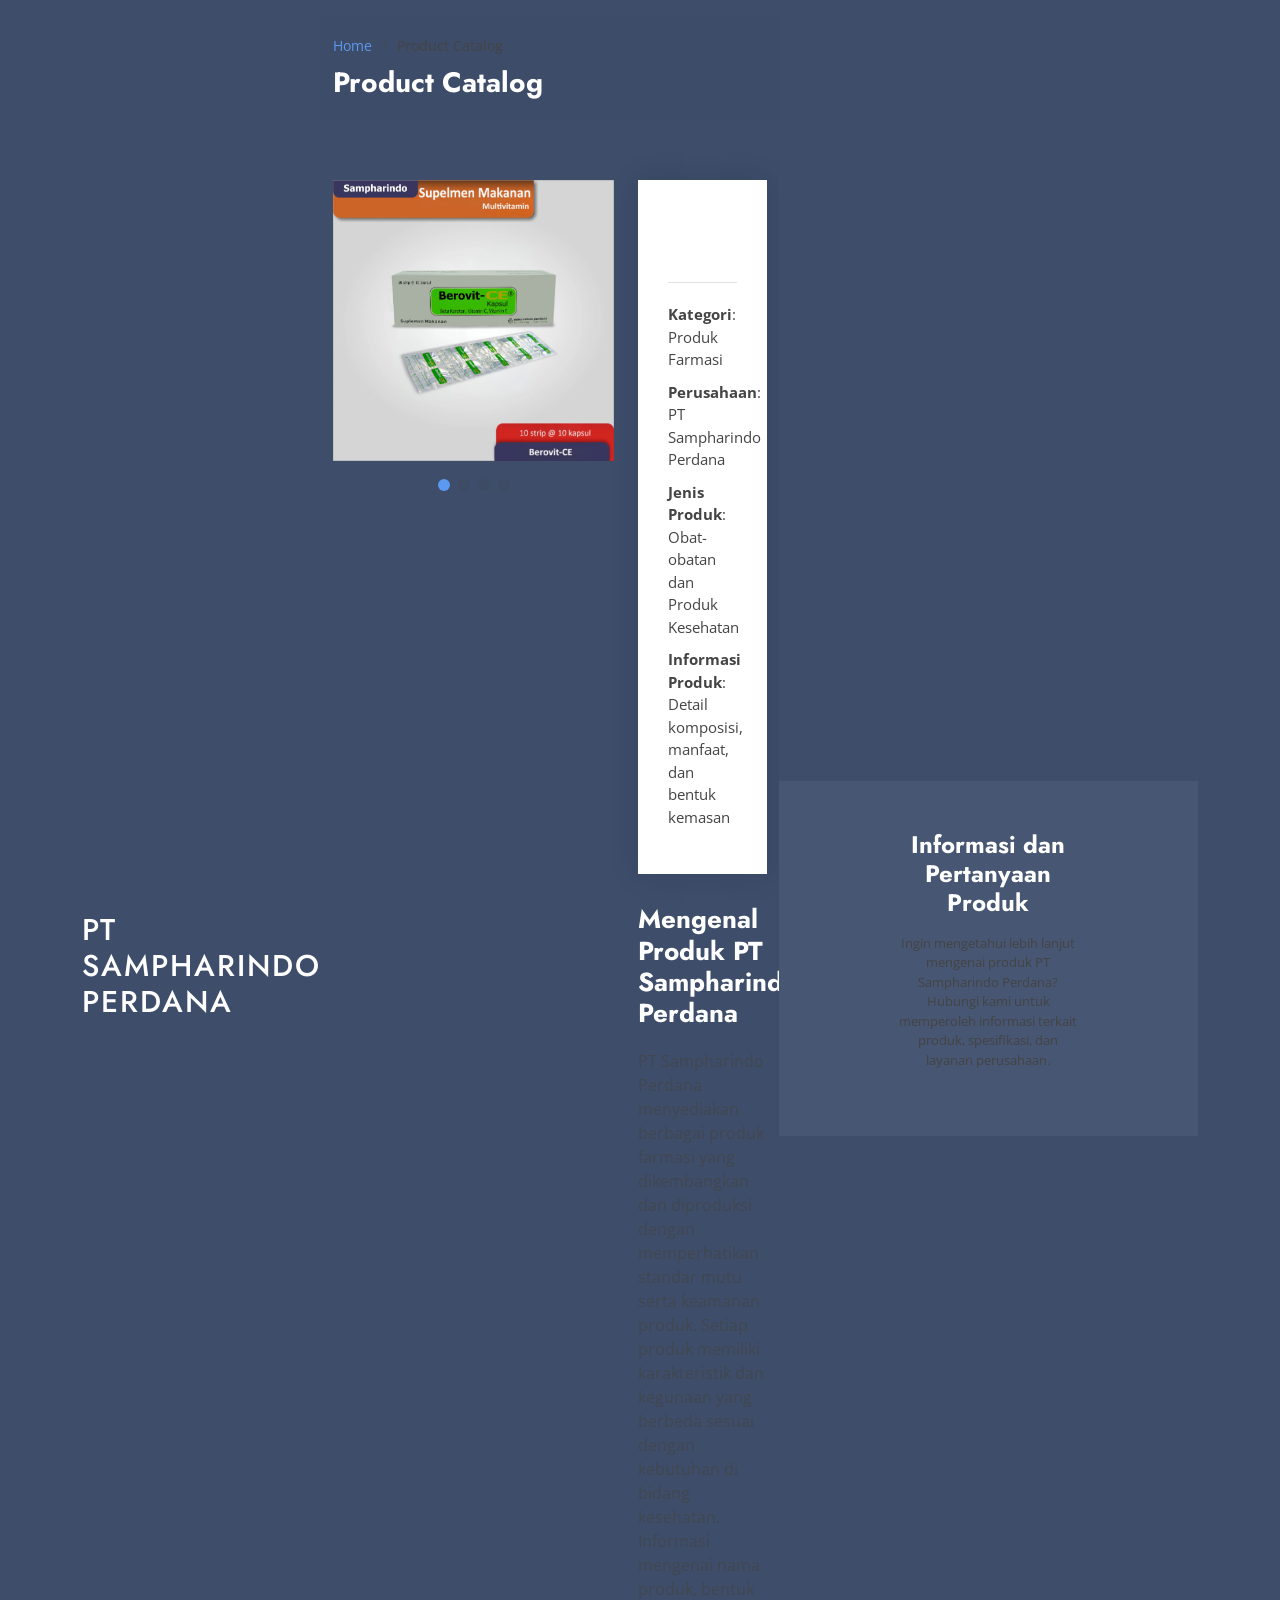
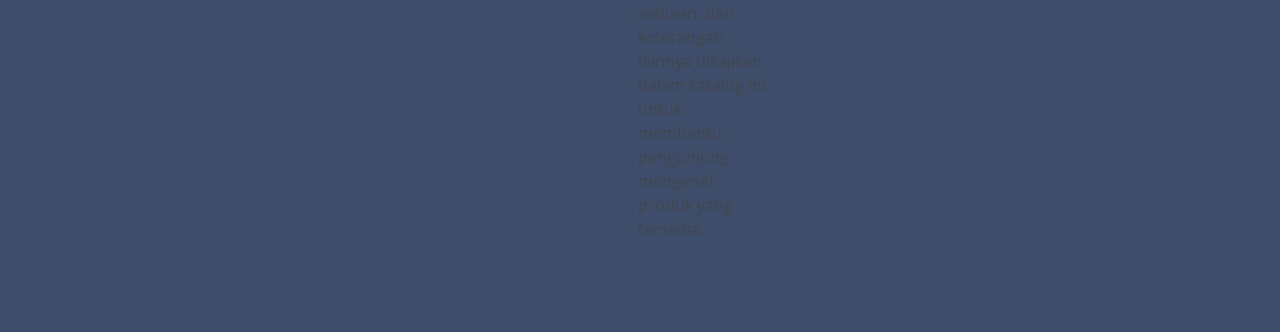
==== commit fccceaf1: "revisi ode" ====
--- a/portfolio-details.html
+++ b/portfolio-details.html
@@ -4,7 +4,7 @@
 <head>
   <meta charset="utf-8">
   <meta content="width=device-width, initial-scale=1.0" name="viewport">
-  <title>Portfolio Details - Arsha Bootstrap Template</title>
+  <title>PT Sampharindo Perdana</title>
   <meta name="description" content="">
   <meta name="keywords" content="">
 
@@ -44,45 +44,10 @@
       <a href="index.html" class="logo d-flex align-items-center me-auto">
         <!-- Uncomment the line below if you also wish to use an image logo -->
         <!-- <img src="assets/img/logo.webp" alt=""> -->
-        <h1 class="sitename">Arsha</h1>
+        <h1 class="sitename">PT Sampharindo Perdana</h1>
       </a>
 
-      <nav id="navmenu" class="navmenu">
-        <ul>
-          <li><a href="#hero">Home</a></li>
-          <li><a href="#about">About</a></li>
-          <li><a href="#services">Services</a></li>
-          <li><a href="#portfolio">Katalog Produk</a></li>
-          <li><a href="#team">Team</a></li>
-          <li><a href="#pricing">Pricing</a></li>
-          <li><a href="blog.html">Blog</a></li>
-          <li class="dropdown"><a href="#"><span>Dropdown</span> <i class="bi bi-chevron-down toggle-dropdown"></i></a>
-            <ul>
-              <li><a href="#">Dropdown 1</a></li>
-              <li class="dropdown"><a href="#"><span>Deep Dropdown</span> <i class="bi bi-chevron-down toggle-dropdown"></i></a>
-                <ul>
-                  <li><a href="#">Deep Dropdown 1</a></li>
-                  <li><a href="#">Deep Dropdown 2</a></li>
-                  <li><a href="#">Deep Dropdown 3</a></li>
-                  <li><a href="#">Deep Dropdown 4</a></li>
-                  <li><a href="#">Deep Dropdown 5</a></li>
-                </ul>
-              </li>
-              <li><a href="#">Dropdown 2</a></li>
-              <li><a href="#">Dropdown 3</a></li>
-              <li><a href="#">Dropdown 4</a></li>
-            </ul>
-          </li>
-          <li><a href="#contact">Contact</a></li>
-        </ul>
-        <i class="mobile-nav-toggle d-xl-none bi bi-list"></i>
-      </nav>
-
-      <a class="btn-getstarted" href="#about">Get Started</a>
-
-    </div>
-  </header>
-
+     
   <main class="main">
 
     <!-- Page Title -->
@@ -181,75 +146,9 @@
           <div class="col-lg-6">
             <h4>Informasi dan Pertanyaan Produk</h4>
             <p>Ingin mengetahui lebih lanjut mengenai produk PT Sampharindo Perdana? Hubungi kami untuk memperoleh informasi terkait produk, spesifikasi, dan layanan perusahaan.</p>
-            <form action="forms/newsletter.php" method="post" class="php-email-form">
-              <div class="newsletter-form"><input type="email" name="email"><input type="submit" value="Subscribe"></div>
-              <div class="loading">Loading</div>
-              <div class="error-message"></div>
-              <div class="sent-message">Your subscription request has been sent. Thank you!</div>
-            </form>
-          </div>
-        </div>
-      </div>
-    </div>
+              </div>
 
-    <div class="container footer-top">
-      <div class="row gy-4">
-        <div class="col-lg-4 col-md-6 footer-about">
-          <a href="index.html" class="d-flex align-items-center">
-            <span class="sitename">Arsha</span>
-          </a>
-          <div class="footer-contact pt-3">
-            <p>A108 Adam Street</p>
-            <p>New York, NY 535022</p>
-            <p class="mt-3"><strong>Phone:</strong> <span>+1 5589 55488 55</span></p>
-            <p><strong>Email:</strong> <span>info@example.com</span></p>
-          </div>
-        </div>
-
-        <div class="col-lg-2 col-md-3 footer-links">
-          <h4>Useful Links</h4>
-          <ul>
-            <li><i class="bi bi-chevron-right"></i> <a href="#">Home</a></li>
-            <li><i class="bi bi-chevron-right"></i> <a href="#">About us</a></li>
-            <li><i class="bi bi-chevron-right"></i> <a href="#">Services</a></li>
-            <li><i class="bi bi-chevron-right"></i> <a href="#">Terms of service</a></li>
-          </ul>
-        </div>
-
-        <div class="col-lg-2 col-md-3 footer-links">
-          <h4>Our Services</h4>
-          <ul>
-            <li><i class="bi bi-chevron-right"></i> <a href="#">Web Design</a></li>
-            <li><i class="bi bi-chevron-right"></i> <a href="#">Web Development</a></li>
-            <li><i class="bi bi-chevron-right"></i> <a href="#">Product Management</a></li>
-            <li><i class="bi bi-chevron-right"></i> <a href="#">Marketing</a></li>
-          </ul>
-        </div>
-
-        <div class="col-lg-4 col-md-12">
-          <h4>Follow Us</h4>
-          <p>Cras fermentum odio eu feugiat lide par naso tierra videa magna derita valies</p>
-          <div class="social-links d-flex">
-            <a href=""><i class="bi bi-twitter-x"></i></a>
-            <a href=""><i class="bi bi-facebook"></i></a>
-            <a href=""><i class="bi bi-instagram"></i></a>
-            <a href=""><i class="bi bi-linkedin"></i></a>
-          </div>
-        </div>
-
-      </div>
-    </div>
-
-    <div class="container copyright text-center mt-4">
-      <p>© <span>Copyright</span> <strong class="px-1 sitename">Arsha</strong> <span>All Rights Reserved</span></p>
-      <div class="credits">
-        <!-- All the links in the footer should remain intact. -->
-        <!-- You can delete the links only if you've purchased the pro version. -->
-        <!-- Licensing information: https://bootstrapmade.com/license/ -->
-        <!-- Purchase the pro version with working PHP/AJAX contact form: [buy-url] -->
-        Designed by <a href="https://bootstrapmade.com/">BootstrapMade</a> | <a href="https://bootstrapmade.com/tools/">DevTools</a>
-      </div>
-    </div>
+  
 
   </footer>
 
--- a/assets/css/main.css
+++ b/assets/css/main.css
@@ -3593,4 +3593,82 @@
   padding-left: 5px;
   color: color-mix(in srgb, var(--default-color), transparent 60%);
   font-size: 14px;
+}
+.map-container {
+  width: 100%;
+  max-width: 450px;
+  margin-top: 20px;
+}
+
+.map-container iframe {
+  width: 100% !important;
+  height: 300px !important;
+  border: 0;
+  border-radius: 10px;
+  display: block;
+}
+.contact form button[type="submit"] {
+  background-color: #b0caee;
+  color: #ffffff;
+  border: 1px solid #b0caee;
+  padding: 12px 35px;
+  border-radius: 5px;
+  font-weight: 500;
+  transition: 0.3s;
+  cursor: pointer;
+}
+
+/* Efek ketika kursor diarahkan ke tombol */
+.contact form button[type="submit"]:hover {
+  background-color: #ffffff;
+  color: #8aaddb;
+  border: 1px solid #b0caee;
+}
+/* Memperkecil ukuran footer */
+.footer {
+  padding-bottom: 15px;
+  font-size: 13px;
+}
+
+.footer .footer-top {
+  padding-top: 25px;
+}
+
+.footer .footer-links {
+  margin-bottom: 10px;
+}
+
+.footer .footer-links ul li {
+  padding: 6px 0;
+}
+
+.footer h4 {
+  font-size: 15px;
+  padding-bottom: 8px;
+}
+
+.footer .footer-about a {
+  font-size: 22px;
+}
+/* Mengurangi jarak atas section Tentang Kami */
+#about {
+  padding-top: 25px;
+}
+
+/* Mengurangi jarak antara judul dan isi Tentang Kami */
+#about .section-title {
+  padding-bottom: 25px;
+}
+
+#about .section-title h2 {
+  margin-bottom: 10px;
+  padding-bottom: 15px;
+}
+/* Merapikan paragraf Tentang Kami */
+#about .content p {
+  text-align: justify;
+  line-height: 1.7;
+}
+#scroll-top {
+    display: none !important;
 }
